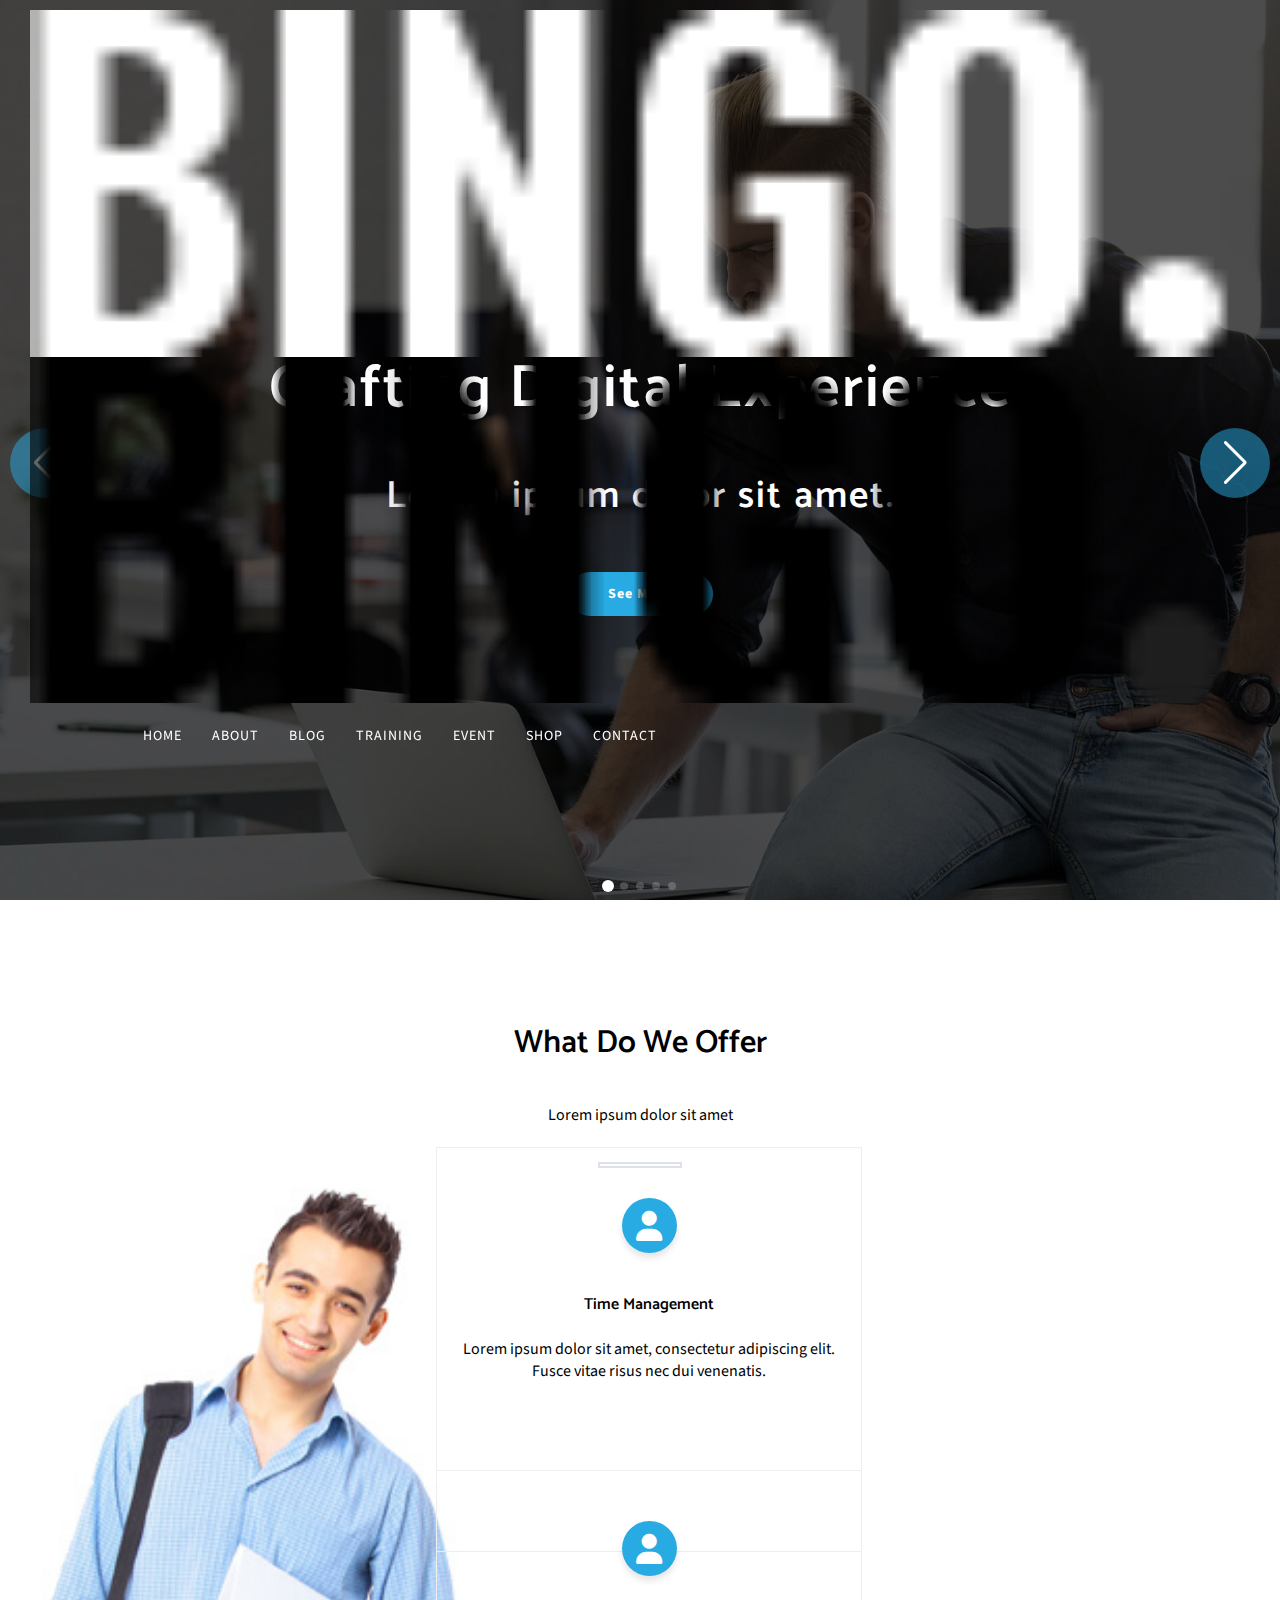
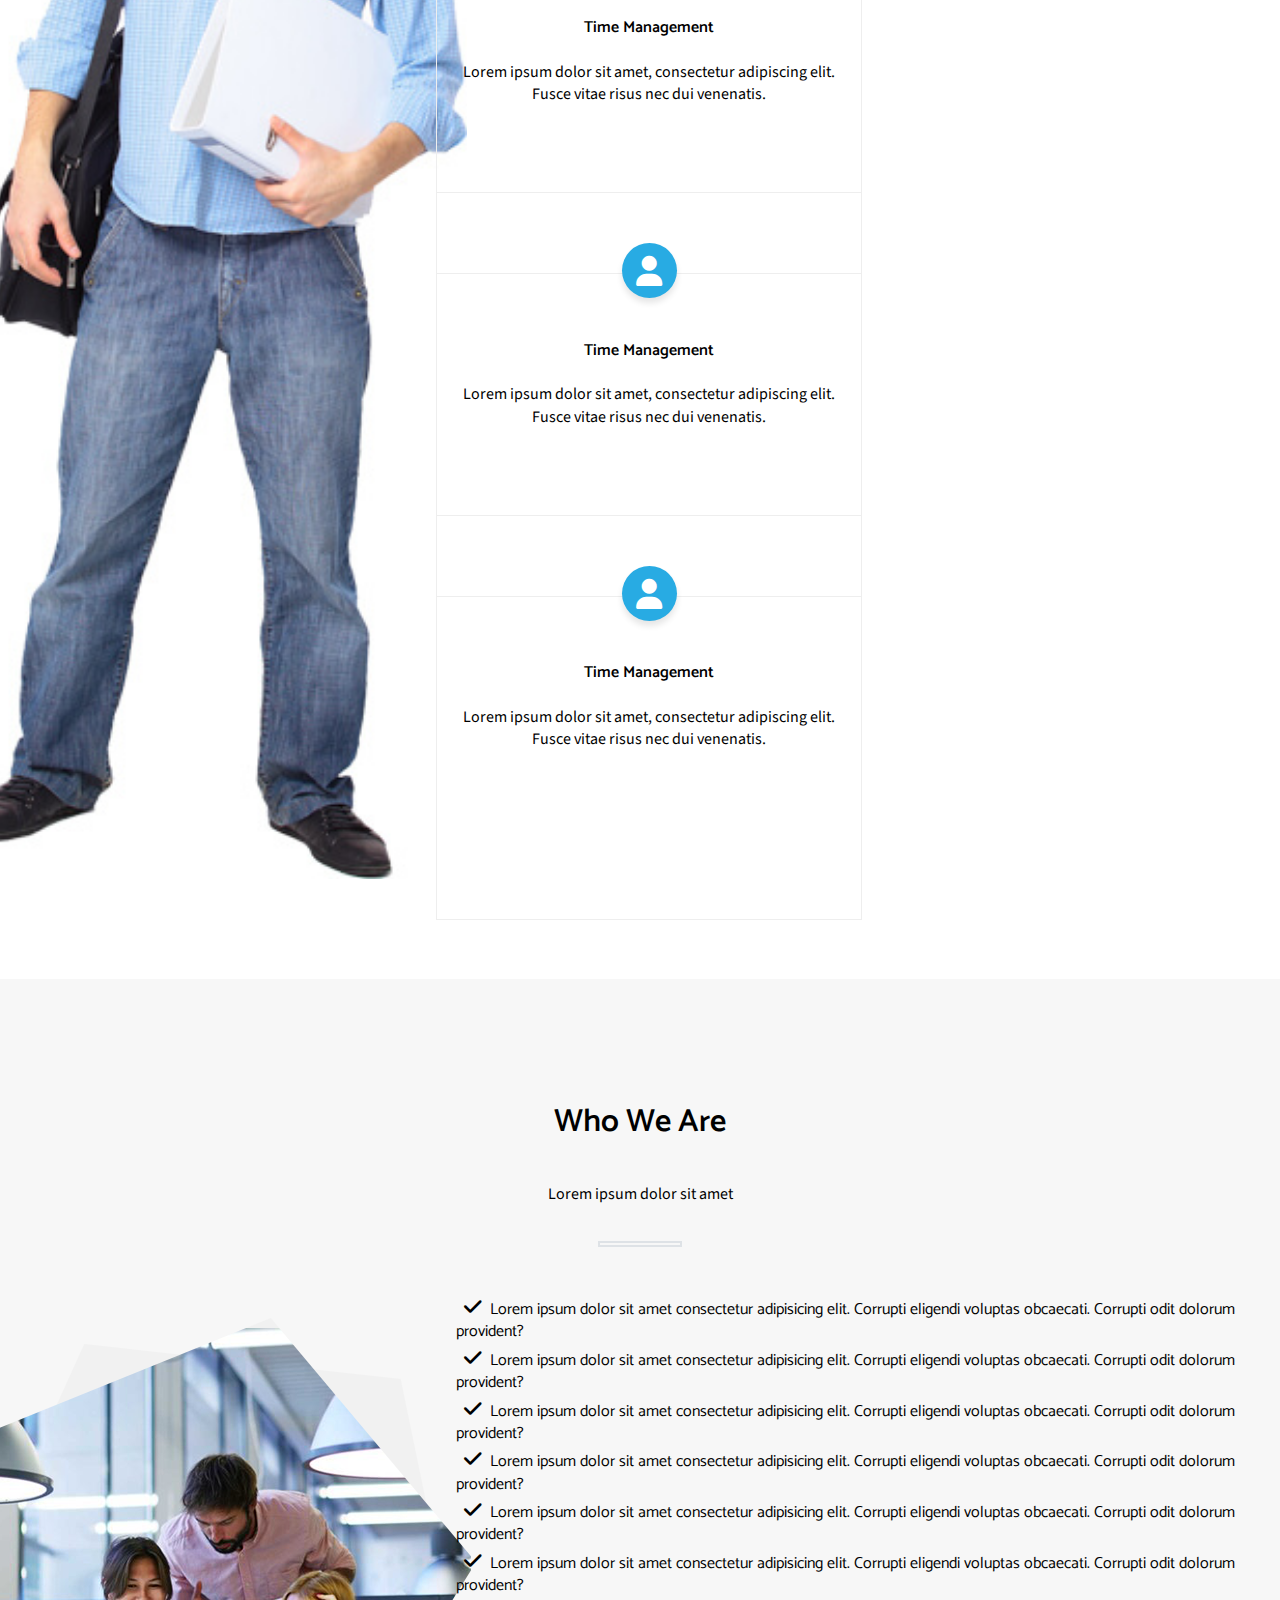
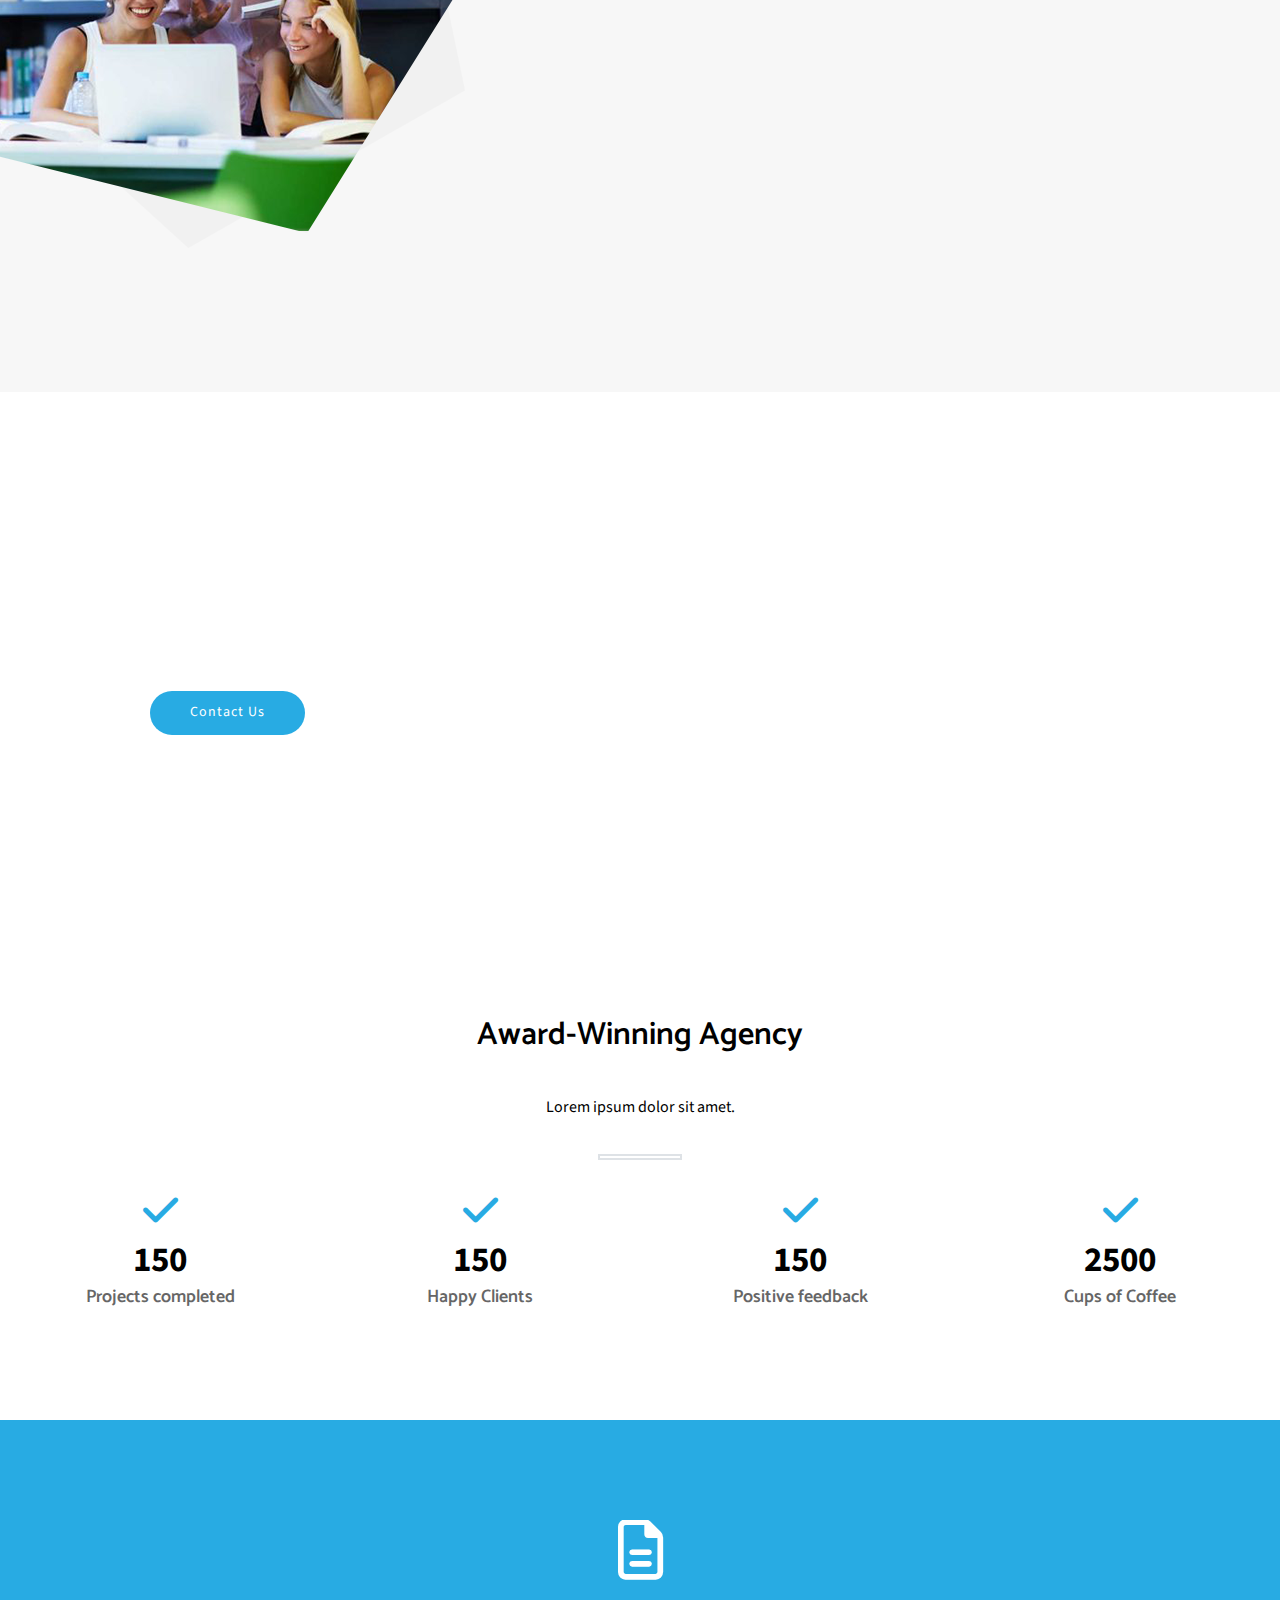
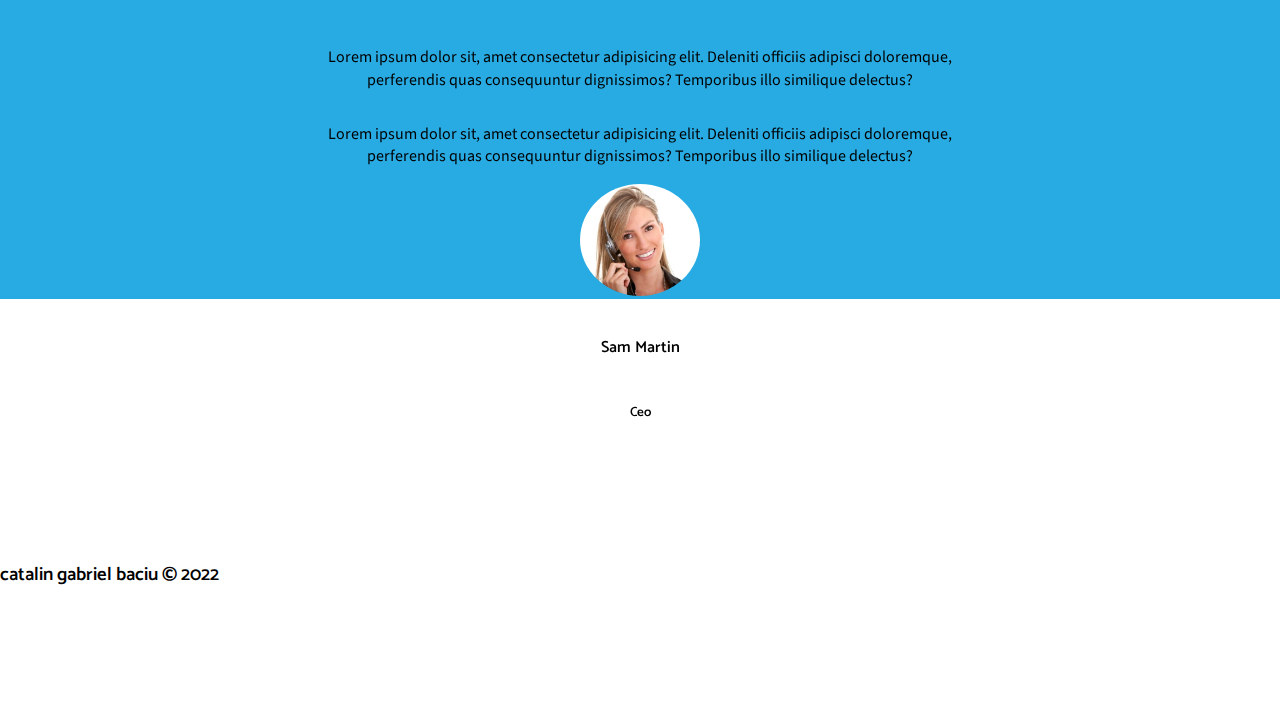
==== index.html @ f8bc2dfa "Add files via upload" ====
<html lang="en">

<head>
  <meta charset="UTF-8" />
  <meta http-equiv="X-UA-Compatible" content="IE=edge" />
  <meta name="viewport" content="width=device-width, initial-scale=1.0" />
  <link rel="stylesheet" href="style.css" />
  <link href="https://cdn.jsdelivr.net/npm/bootstrap@5.2.1/dist/css/bootstrap.min.css" rel="stylesheet"
    integrity="sha384-iYQeCzEYFbKjA/T2uDLTpkwGzCiq6soy8tYaI1GyVh/UjpbCx/TYkiZhlZB6+fzT" crossorigin="anonymous" />
  <link rel="stylesheet" href="https://cdn.jsdelivr.net/npm/swiper@8/swiper-bundle.min.css" />
  <link rel="stylesheet" href="https://cdnjs.cloudflare.com/ajax/libs/font-awesome/6.2.0/css/all.min.css">

  <script src="javascript.js" defer></script>
  <title>Bingo</title>
</head>

<body>
  <div class="wrapper">
    <div class="navbar">
      <div class="brand">
        <a href="" class="d-none d-xl-block"><img src="images/logo-white.png" alt="logo" width="92" height="82" /></a>
        <a href="" class="d-xl-none"><img src="images/logo.png" alt="logo" width="88" height="25" /></a>
      </div>
      <a href="#!" class="toggle-button">
        <span class="bar"></span>
        <span class="bar"></span>
        <span class="bar"></span>
      </a>
      <div class="links">
        <ul>
          <li><a href="#!">Home</a></li>
          <li><a href="#!">About</a></li>
          <li><a href="#!">Blog</a></li>
          <li><a href="#!">Training</a></li>
          <li><a href="#!">Event</a></li>
          <li><a href="#!">Shop</a></li>
          <li><a href="#!">Contact</a></li>
        </ul>
      </div>
    </div>
    <div class="container-fluid">
      <div class="swiper mySwiper">
        <div class="swiper-wrapper">
          <div class="swiper-slide main">
            <img src="images/slider1.jpg" alt="" />
            <div class="wrap">
              <h1>Crafting Digital Experience</h1>
              <h4>Lorem ipsum dolor sit amet.</h4>
              <a href="#!">See more</a>
            </div>
          </div>
          <div class="swiper-slide main">
            <img src="images/slider2.jpg" alt="" />
            <div class="wrap">
              <h1>We Combine Design and Creativity</h1>
              <h4>Lorem ipsum dolor sit amet.</h4>
              <a href="#!">See more</a>
            </div>
          </div>
          <div class="swiper-slide main">
            <img src="images/slider3.jpg" alt="" />
            <div class="wrap">
              <h1>We Combine Design and Creativity</h1>
              <h4>Lorem ipsum dolor sit amet.</h4>
              <a href="#!">See more</a>
            </div>
          </div>
          <div class="swiper-slide main">
            <img src="images/slider4.jpg" alt="" />
            <div class="wrap">
              <h1>We Combine Design and Creativity</h1>
              <h4>Lorem ipsum dolor sit amet.</h4>
              <a href="#!">See more</a>
            </div>
          </div>
          <div class="swiper-slide main">
            <img src="images/slider5.jpg" alt="" />
            <div class="wrap">
              <h1>We Combine Design and Creativity</h1>
              <h4>Lorem ipsum dolor sit amet.</h4>
              <a href="#!">See more</a>
            </div>
          </div>
        </div>
        <div class="swiper-button-next"></div>
        <div class="swiper-button-prev"></div>
        <div class="swiper-pagination"></div>
      </div>
    </div>
    <div class="container-fluid ">
      <div class="container offer ">
        <h1>What Do We Offer</h1>
        <p>Lorem ipsum dolor sit amet</p>
        <div class="line"></div>
        <div class="service">
          <div class="zxc1 d-none d-md-none d-xl-block">
            <img src="images/member.jpg" alt="" class="img-fluid">
          </div>
          <div class="zxc2">
            <div class="items">
              <div class="service-item">
                <i class="fa-solid fa-user"></i>
                <h4>Time Management</h4>
                <p>Lorem ipsum dolor sit amet, consectetur adipiscing elit. Fusce vitae risus nec dui venenatis.</p>
              </div>
            </div>
            <div class="items">
              <div class="service-item">
                <i class="fa-solid fa-user"></i>
                <h4>Time Management</h4>
                <p>Lorem ipsum dolor sit amet, consectetur adipiscing elit. Fusce vitae risus nec dui venenatis.</p>
              </div>
            </div>
            <div class="items">
              <div class="service-item">
                <i class="fa-solid fa-user"></i>
                <h4>Time Management</h4>
                <p>Lorem ipsum dolor sit amet, consectetur adipiscing elit. Fusce vitae risus nec dui venenatis.</p>
              </div>
            </div>
            <div class="items">
              <div class="service-item">
                <i class="fa-solid fa-user"></i>
                <h4>Time Management</h4>
                <p>Lorem ipsum dolor sit amet, consectetur adipiscing elit. Fusce vitae risus nec dui venenatis.</p>
              </div>
            </div>
          </div>
        </div>
      </div>
    </div>




    <div class="container-fluid-who">
      <div class="container who">
        <h1>Who We Are</h1>
        <p>Lorem ipsum dolor sit amet</p>
        <div class="line"></div>
        <div class="service">
          <div class="zxc1 d-none d-md-none d-xl-block">
            <img src="images/who.png" alt="" class="img-fluid">
          </div>
          <div class="zxc2">
            <div class="items-who">
              <div class="service-item-who">
                <ul>
                  <li>Lorem ipsum dolor sit amet consectetur adipisicing elit. Corrupti eligendi voluptas obcaecati.
                    Corrupti odit dolorum provident?</li>
                  <li>Lorem ipsum dolor sit amet consectetur adipisicing elit. Corrupti eligendi voluptas obcaecati.
                    Corrupti odit dolorum provident?</li>
                  <li>Lorem ipsum dolor sit amet consectetur adipisicing elit. Corrupti eligendi voluptas obcaecati.
                    Corrupti odit dolorum provident?</li>
                  <li>Lorem ipsum dolor sit amet consectetur adipisicing elit. Corrupti eligendi voluptas obcaecati.
                    Corrupti odit dolorum provident?</li>
                  <li>Lorem ipsum dolor sit amet consectetur adipisicing elit. Corrupti eligendi voluptas obcaecati.
                    Corrupti odit dolorum provident?</li>
                  <li>Lorem ipsum dolor sit amet consectetur adipisicing elit. Corrupti eligendi voluptas obcaecati.
                    Corrupti odit dolorum provident?</li>
                </ul>

              </div>
            </div>
          </div>
        </div>
      </div>
    </div>



    <div class="container-fluid-parallax">
      <div class="container contact">
        <h1>Let's Create Something Together</h1>
        <p>Lorem ipsum dolor sit amet.</p>
        <a href="#!">Contact Us</a>
      </div>
    </div>

    <div class="container-fluid-agency">
      <div class="container agency">
        <h1>Award-Winning Agency</h1>
        <p>Lorem ipsum dolor sit amet.</p>
        <div class="line"></div>
        <div class="service">
          <div class="zxc3">
            <div class="items-agency">
              <i class="fa-solid fa-check"></i>
              <span>150</span>
              <h3>Projects completed</h3>
            </div>
            <div class="items-agency">
              <i class="fa-solid fa-check"></i>
              <span>150</span>
              <h3>Happy Clients</h3>
            </div>
            <div class="items-agency">
              <i class="fa-solid fa-check"></i>
              <span>150</span>
              <h3>Positive feedback</h3>
            </div>
            <div class="items-agency">
              <i class="fa-solid fa-check"></i>
              <span>2500</span>
              <h3>Cups of Coffee</h3>
            </div>
          </div>

        </div>
      </div>
    </div>



    <div class="container-fluid-testimonial">
      <div class="container testimonial ">
        <div class="swiper testimonialSwiper">
          <div class="swiper-wrapper">
            <div class="swiper-slide">
              <div class="wrap-testimonial">
                <i class="fa-regular fa-file-lines"></i>
                <p>Lorem ipsum dolor sit, amet consectetur adipisicing elit. Deleniti officiis adipisci doloremque,
                  perferendis quas consequuntur dignissimos? Temporibus illo similique delectus?</p>
                <p>Lorem ipsum dolor sit, amet consectetur adipisicing elit. Deleniti officiis adipisci doloremque,
                  perferendis quas consequuntur dignissimos? Temporibus illo similique delectus?</p>
                <img src="images/clients.jpg" alt="">
                <h4>Sam Martin</h4>
                <h5>Ceo</h5>
              </div>
            </div>
            <div class="swiper-slide">
              <div class="wrap-testimonial">
                <i class="fa-regular fa-file-lines"></i>
                <p>Lorem ipsum dolor sit, amet consectetur adipisicing elit. Deleniti officiis adipisci doloremque,
                  perferendis quas consequuntur dignissimos? Temporibus illo similique delectus?</p>
                <p>Lorem ipsum dolor sit, amet consectetur adipisicing elit. Deleniti officiis adipisci doloremque,
                  perferendis quas consequuntur dignissimos? Temporibus illo similique delectus?</p>
                <img src="images/clients.jpg" alt="">
                <h4>Sam Martin</h4>
                <h5>Ceo</h5>
              </div>
            </div>
            <div class="swiper-slide">
              <div class="wrap-testimonial">
                <i class="fa-regular fa-file-lines"></i>
                <p>Lorem ipsum dolor sit, amet consectetur adipisicing elit. Deleniti officiis adipisci doloremque,
                  perferendis quas consequuntur dignissimos? Temporibus illo similique delectus?</p>
                <p>Lorem ipsum dolor sit, amet consectetur adipisicing elit. Deleniti officiis adipisci doloremque,
                  perferendis quas consequuntur dignissimos? Temporibus illo similique delectus?</p>
                <img src="images/clients.jpg" alt="">
                <h4>Sam Martin</h4>
                <h5>Ceo</h5>
              </div>
            </div>
            <div class="swiper-slide">
              <div class="wrap-testimonial">
                <i class="fa-regular fa-file-lines"></i>
                <p>Lorem ipsum dolor sit, amet consectetur adipisicing elit. Deleniti officiis adipisci doloremque,
                  perferendis quas consequuntur dignissimos? Temporibus illo similique delectus?</p>
                <p>Lorem ipsum dolor sit, amet consectetur adipisicing elit. Deleniti officiis adipisci doloremque,
                  perferendis quas consequuntur dignissimos? Temporibus illo similique delectus?</p>
                <img src="images/clients.jpg" alt="">
                <h4>Sam Martin</h4>
                <h5>Ceo</h5>
              </div>
            </div>

          </div>
          <!-- <div class="swiper-button-next"></div>
          <div class="swiper-button-prev"></div> -->
          <div class="swiper-pagination"></div>
        </div>
      </div>
    </div>


    <div class="container-fluid">
      <div class="container">
        <h3>catalin gabriel baciu © 2022</h3>
      </div>
    </div>







  </div>

  <script src=" https://cdn.jsdelivr.net/npm/bootstrap@5.2.1/dist/js/bootstrap.bundle.min.js"
    integrity="sha384-u1OknCvxWvY5kfmNBILK2hRnQC3Pr17a+RTT6rIHI7NnikvbZlHgTPOOmMi466C8" crossorigin="anonymous">
    </script>
  <script src="https://cdn.jsdelivr.net/npm/@popperjs/core@2.11.6/dist/umd/popper.min.js"
    integrity="sha384-oBqDVmMz9ATKxIep9tiCxS/Z9fNfEXiDAYTujMAeBAsjFuCZSmKbSSUnQlmh/jp3"
    crossorigin="anonymous"></script>
  <script src="https://cdn.jsdelivr.net/npm/swiper@8/swiper-bundle.min.js"></script>
</body>

</html>
---- style.css ----
@import url("https://fonts.googleapis.com/css2?family=Open+Sans&display=swap");
@import url("https://fonts.googleapis.com/css?family=Catamaran:400,500,600,700,700|Source+Sans+Pro:400,600");

/* * {
  font-family: "Open Sans", sans-serif;
} */
body {
  margin: 0;
  line-height: 1.4 !important;
  font-family: "Source Sans Pro", sans-serif !important;
}
.wrapper {
  position: relative;
}
h1,
h2,
h3,
h4,
h5,
h6 {
  font-family: "Catamaran", sans-serif;
  font-weight: 600;
}
.container-fluid,
.service-item-who ul {
  padding: 0 !important;
}
.container-fluid-who {
  background-color: #f7f7f7;
}
.container-fluid-testimonial {
  background-color: #28abe3;
  color: #000;
  position: relative;
}
.container-fluid-testimonial::before {
  content: "";
  display: block;
  position: absolute;
  left: 0%;
  right: 0%;
  bottom: 0;
  height: 145px;
  background-color: white;
}
.navbar {
  background-color: #fff;
  box-shadow: 0 4px 10px 0 rgba(0, 0, 0, 0.06);
  padding: 10px 30px !important;
  position: fixed !important;
  top: 0;
  right: 0;
  left: 0;
  z-index: 1030;
}
.brand img {
  width: 100%;
  height: auto;
}
.links {
  width: 100%;
  height: 100vh;
  display: none;
  justify-content: center;
}
.links > ul {
  display: flex;
  margin: 0;
  padding: 0;
  flex-direction: column;
}
.links > ul > li {
  list-style-type: none;
  display: flex;
  justify-content: center;
}

.links > ul > li > a {
  text-decoration: none;
  color: #000;
  font-size: 14px;
  line-height: 26px;
  padding: 20px 15px;
  text-transform: uppercase;
  letter-spacing: 1px;
  transition: 0.2s ease-in-out 0s;
}
.links > ul > li > a:hover {
  color: #28abe3;
}
.toggle-button {
  display: flex;
  width: 30px;
  height: 30px;
  flex-direction: column;
  justify-content: space-evenly;
}

.toggle-button .bar {
  height: 3px;
  width: 100%;
  background-color: red;
  border-radius: 10px;
}

/* .hero {
  background-image: url(images/Design.png);
  background-position: center;
  background-repeat: no-repeat;
  background-size: contain;
  height: 200px;
  width: 1200px;
} */
.line {
  border: 2px solid;
  color: #dee2e6;
  height: 2px;
  margin: 20px auto 20px;
  width: 80px;
}
.d {
  display: block;
}

.swiper {
  width: 100%;
  height: 100%;
}

.swiper-slide {
  display: flex;
  justify-content: center;
  align-items: center;
}
.wrap {
  text-align: center;
  position: absolute;
  color: #fff;
  font-size: 38px;
  line-height: 46px;
  letter-spacing: 2px;
  font-weight: 700;
  margin-bottom: 20px;
  margin-top: 50px;
}
.wrap a,
.contact a {
  background: #28abe3;
  color: #fff;
  font-size: 14px;
  letter-spacing: 1px;
  padding: 12px 40px;
  text-transform: capitalize;
  border-radius: 40px;
  text-decoration: none;
}
.wrap-testimonial {
  width: 100%;
  position: relative;
  display: flex;
  justify-content: center;
  flex-direction: column;
  align-items: center;
  padding: 20px 20px;
  text-align: center;
}
.wrap-testimonial img {
  border-radius: 100%;
  width: 120px;
  height: auto;
  margin-bottom: 20px;
}
.wrap-testimonial i {
  font-size: 60px;
  color: #fff;
  margin-bottom: 50px;
  display: block;
}
.swiper-slide.main img {
  display: block;
  width: 100%;
  height: 100%;
  object-fit: cover;
}
.swiper-button-next,
.swiper-button-prev {
  display: none !important;
}

.swiper-pagination-bullet {
  background: #fff !important;
}
.swiper-pagination-bullet-active {
  transform: scale(1.5) !important;
  transition: 0.2s transform, 0.2s left;
}

.offer,
.who,
.contact,
.agency,
.testimonial {
  display: flex;
  justify-content: center;
  align-items: center;
  flex-direction: column;
}
.container {
  padding: 100px 0;
}

.service {
  display: flex;
  flex-direction: row;
  width: 100%;
}
.zxc1 {
  width: 33.3%;
  height: auto;
  display: flex;
  justify-content: center;
}
.zxc2 {
  width: 100%;
  height: auto;
  display: flex;
  flex-direction: column;
  flex-wrap: wrap;
}

.zxc2 ul li {
  list-style-type: none;
  font-family: "Catamaran", sans-serif;
}
.zxc2 ul li::before {
  content: "\f00c";
  font-family: "Font Awesome 5 Free";
  padding: 2px 8px;
  font-size: 20px;
  font-weight: 900;
}
.zxc3 {
  display: flex;
  flex-direction: column;
  width: 100%;
}
.items,
.items-who,
.items-agency {
  width: 100%;
  padding: 10px;
  display: flex;
  justify-content: center;
  align-items: center;
  flex-direction: row;
}
.items-agency {
  display: flex;
  flex-direction: column;
}
.items-agency i {
  color: #28abe3;
  font-size: 40px;
  padding-bottom: 5px;
}
.items-agency span {
  display: inline;
  font-size: 35px;
  font-weight: 700;
  line-height: 50px;
}
.items-agency h3 {
  font-size: 18px;
  margin: 0;
  color: #666;
}
.service-item,
.service-item-who {
  padding: 50px 20px;
  border: 1px solid #eee;
  height: 100%;
  text-align: center;
}
.service-item i {
  font-size: 30px;
  background: #28abe3;
  border-radius: 30px;
  box-shadow: 0 5px 6px 0 rgb(0 0 0 / 10%);
  color: #fff;
  height: 55px;
  line-height: 55px !important;
  margin-bottom: 20px;
  width: 55px;
  transition: all 0.3s ease 0s;
}
.service-item-who {
  text-align: start;
  border: 0;
}

.service-item:hover {
  box-shadow: 0 5px 65px 0 rgb(0 0 0 / 15%);
}

.container-fluid-parallax {
  background: url(images/parallax.jpg);
  background-attachment: fixed;
  background-repeat: no-repeat;
  background-size: cover;
  min-height: 500px;
  background-position: center center;
  position: sticky;
  display: flex;
}
.contact {
  color: #fff;
  text-align: center;
}
.container.testimonial {
  padding: 0;
}
@media (min-width: 1200px) {
  .navbar {
    justify-content: space-around !important;
    position: absolute !important;
    background-color: transparent;
    box-shadow: none !important;
  }
  .links {
    display: flex;
    min-width: 740px;
    width: 0;
    height: auto;
  }
  .toggle-button {
    display: none;
  }
  .links > ul {
    flex-direction: row;
  }
  .links > ul > li > a {
    color: #fff;
  }
  .swiper-slide h1 {
    font-size: 60px;
    line-height: 70px;
  }
  .swiper-button-next,
  .swiper-button-prev {
    color: #fff !important;
    display: flex !important;
    background: rgba(40, 171, 227, 0.5);
    width: 70px !important;
    height: 70px !important;
    border-radius: 50% !important;
  }
  .swiper-button-next:hover,
  .swiper-button-prev:hover {
    background: #28abe3;
  }
  .zxc2 {
    width: 66.6%;
    flex-direction: row;
  }
  .zxc3 {
    width: 100%;
    flex-direction: row;
  }
  .items {
    width: 50%;
  }
  .container.testimonial {
    padding: 100px 0 0 0;
  }
  .wrap-testimonial {
    width: 50%;
    padding: 0;
  }
}

.swiper-slide.main::before {
  position: absolute;
  content: "";
  height: 100%;
  width: 100%;
  background: rgba(0, 0, 0, 0.5);
}

@media only screen and (max-width: 768px) {
  .service-item-who {
    text-align: center;
  }
}
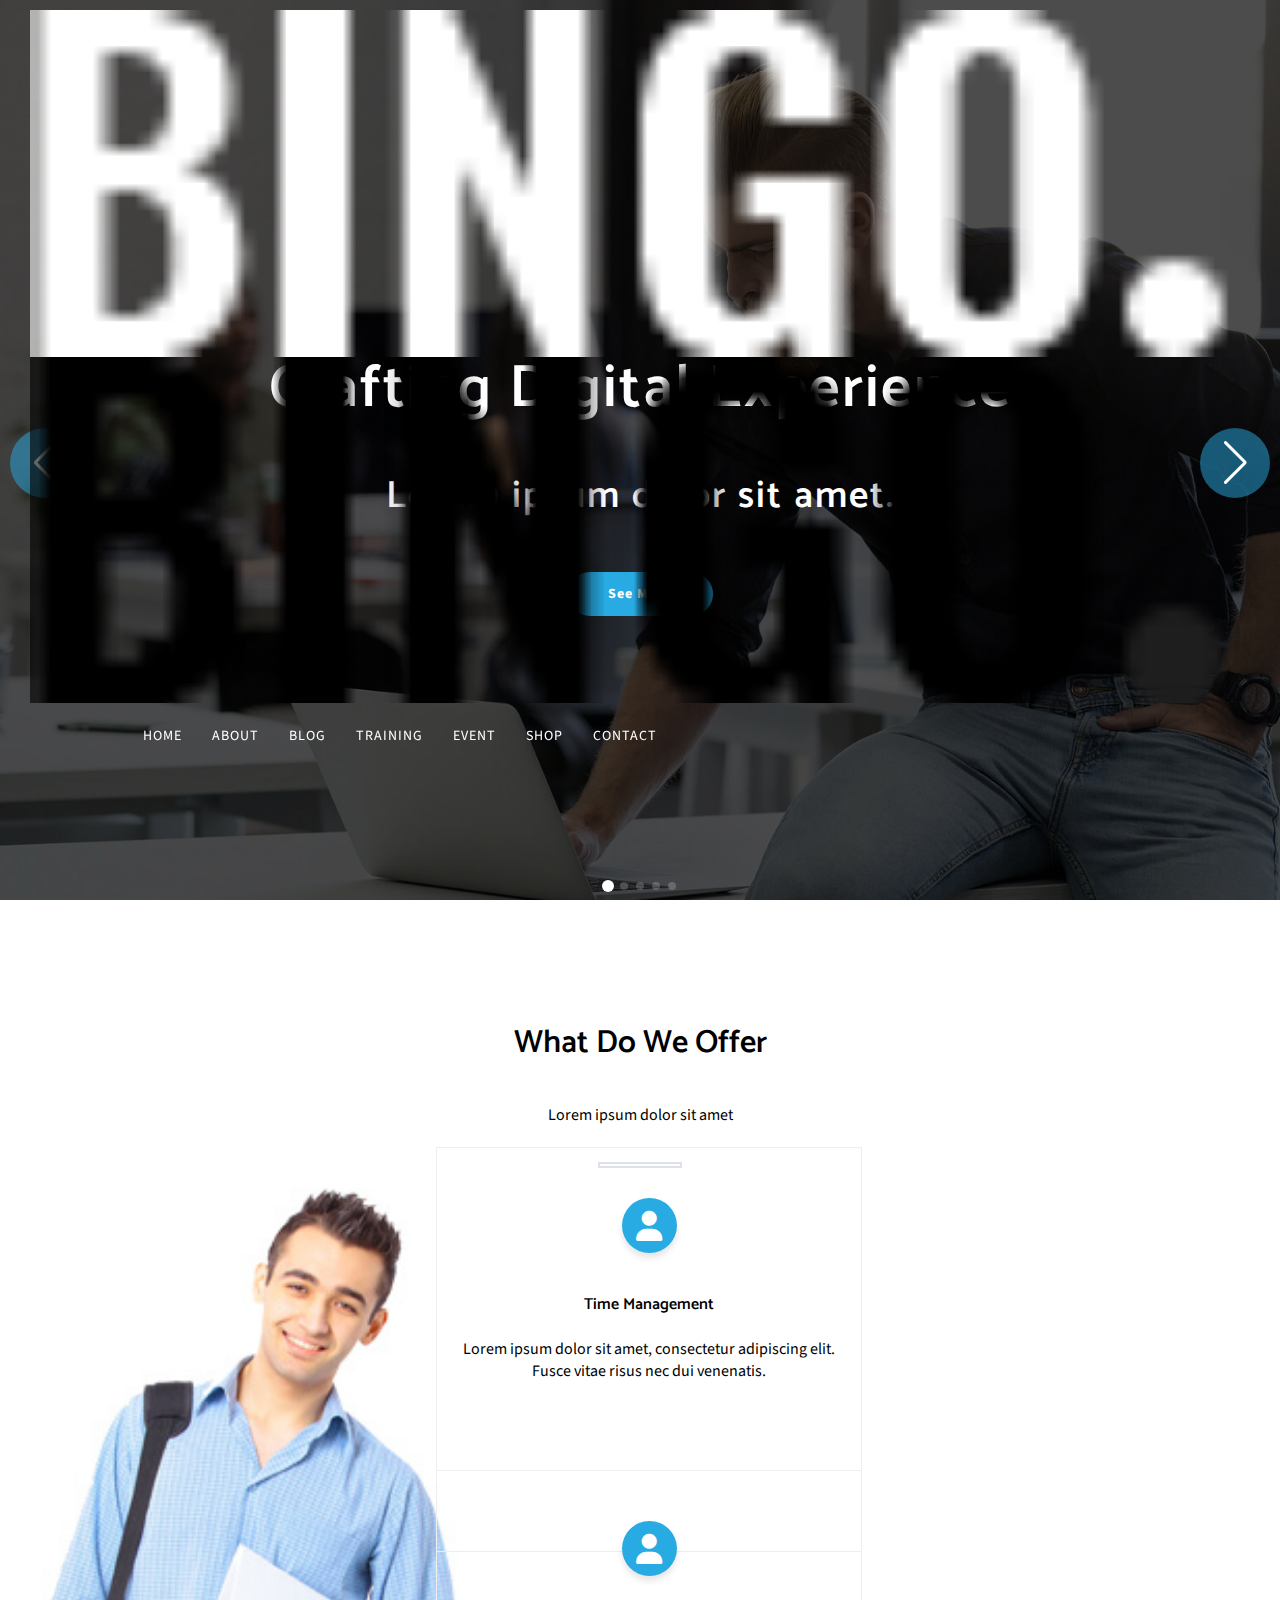
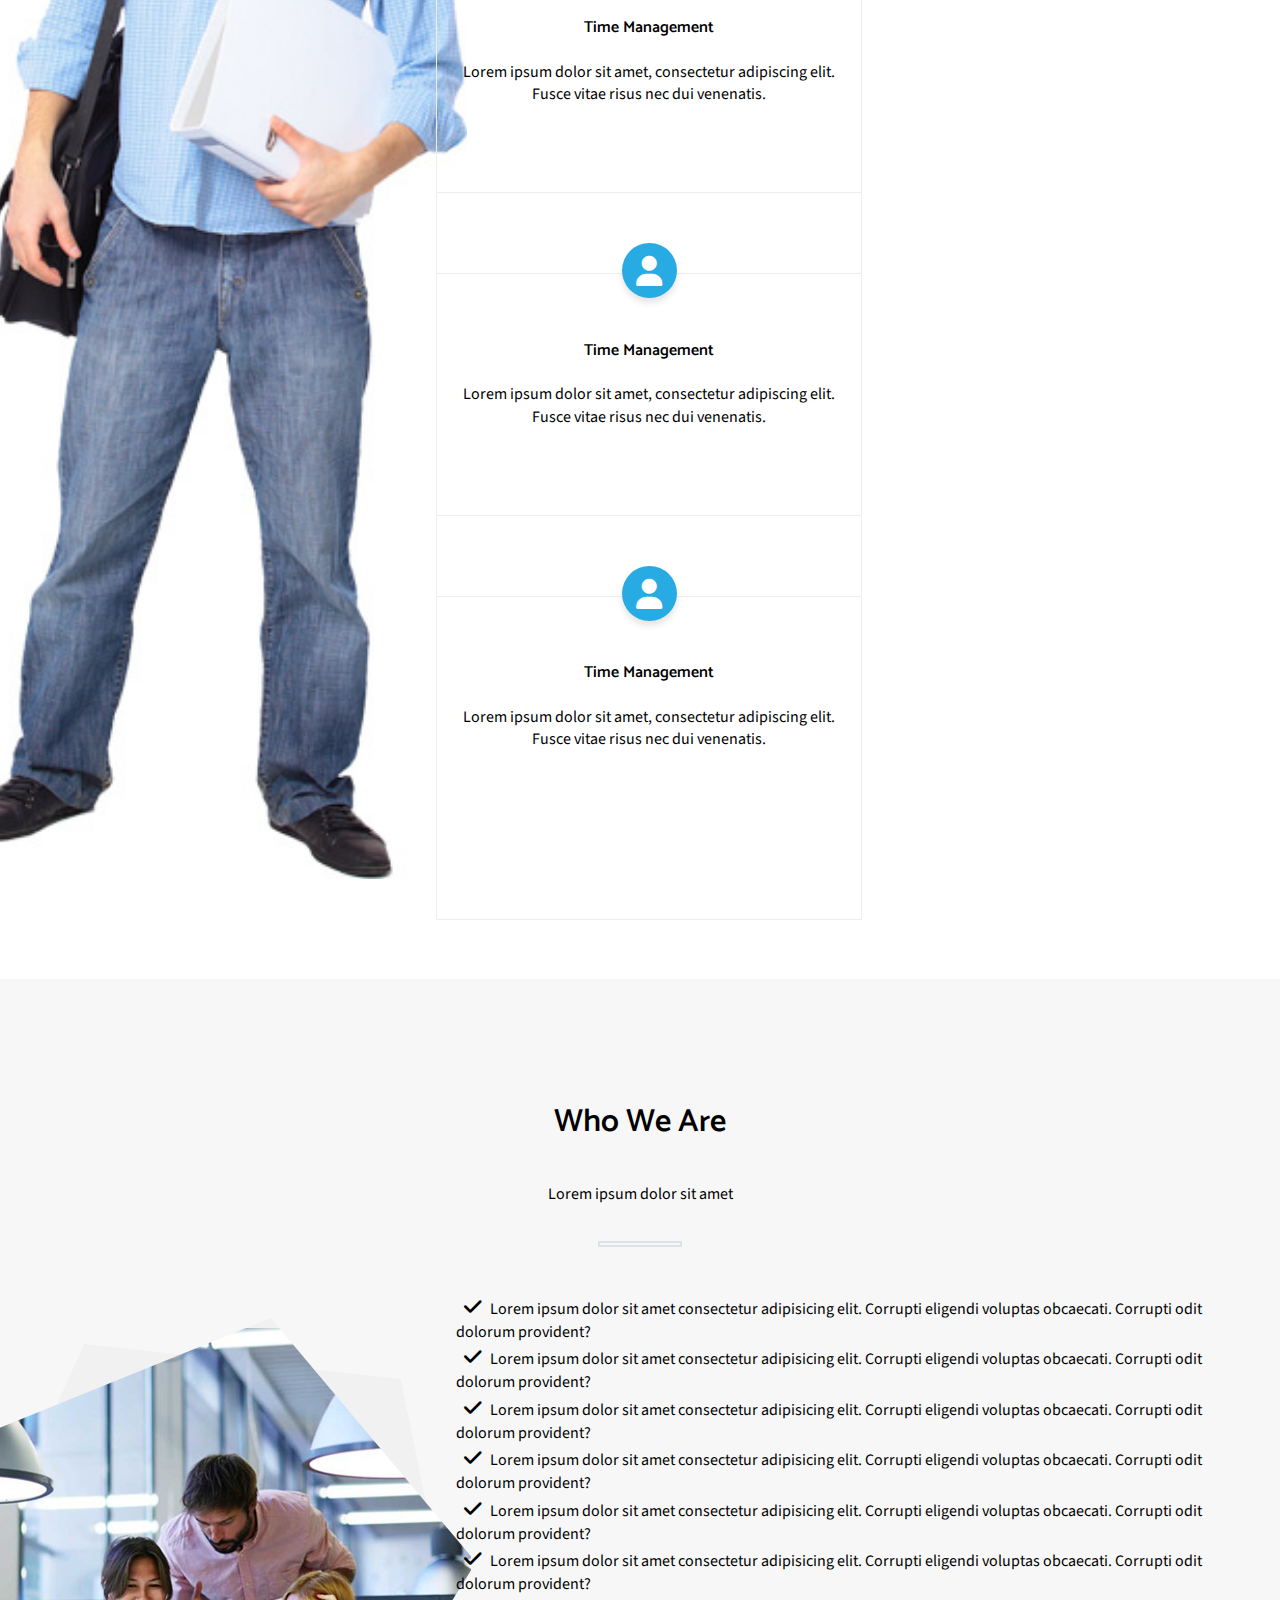
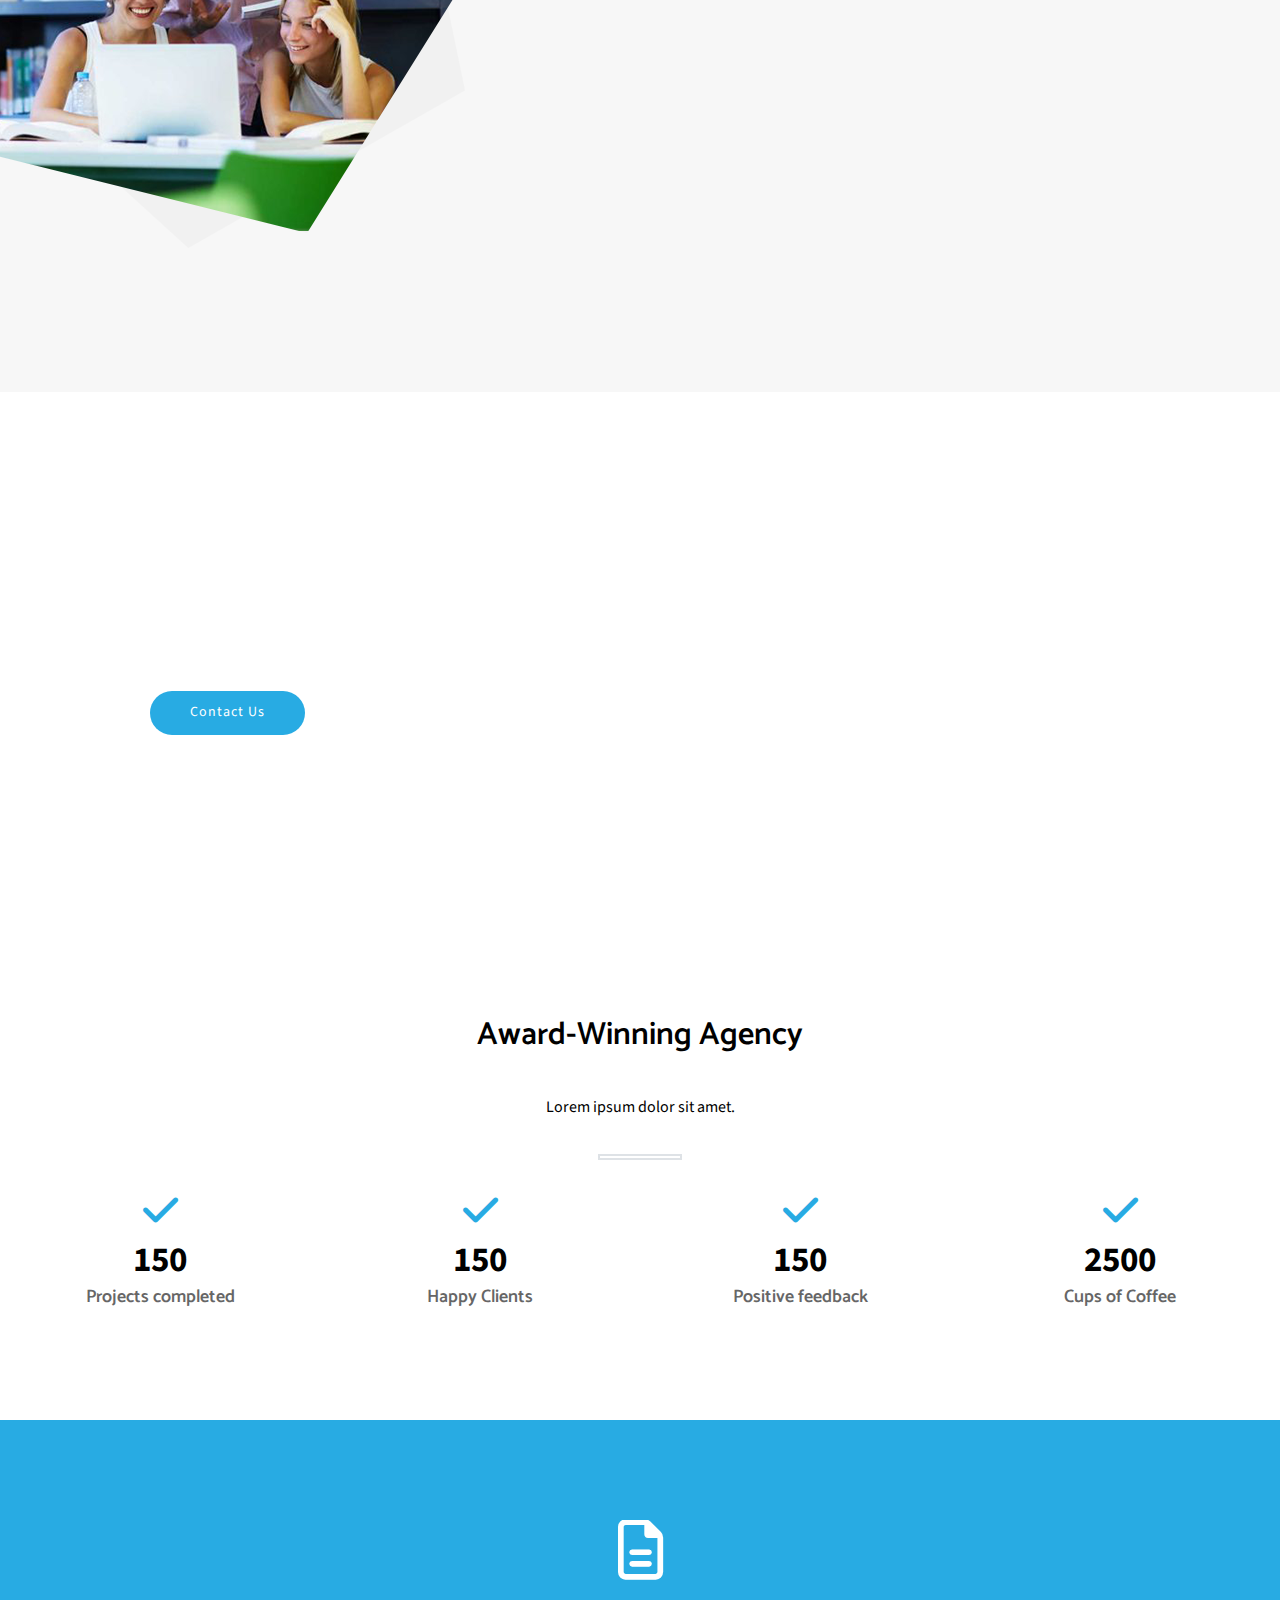
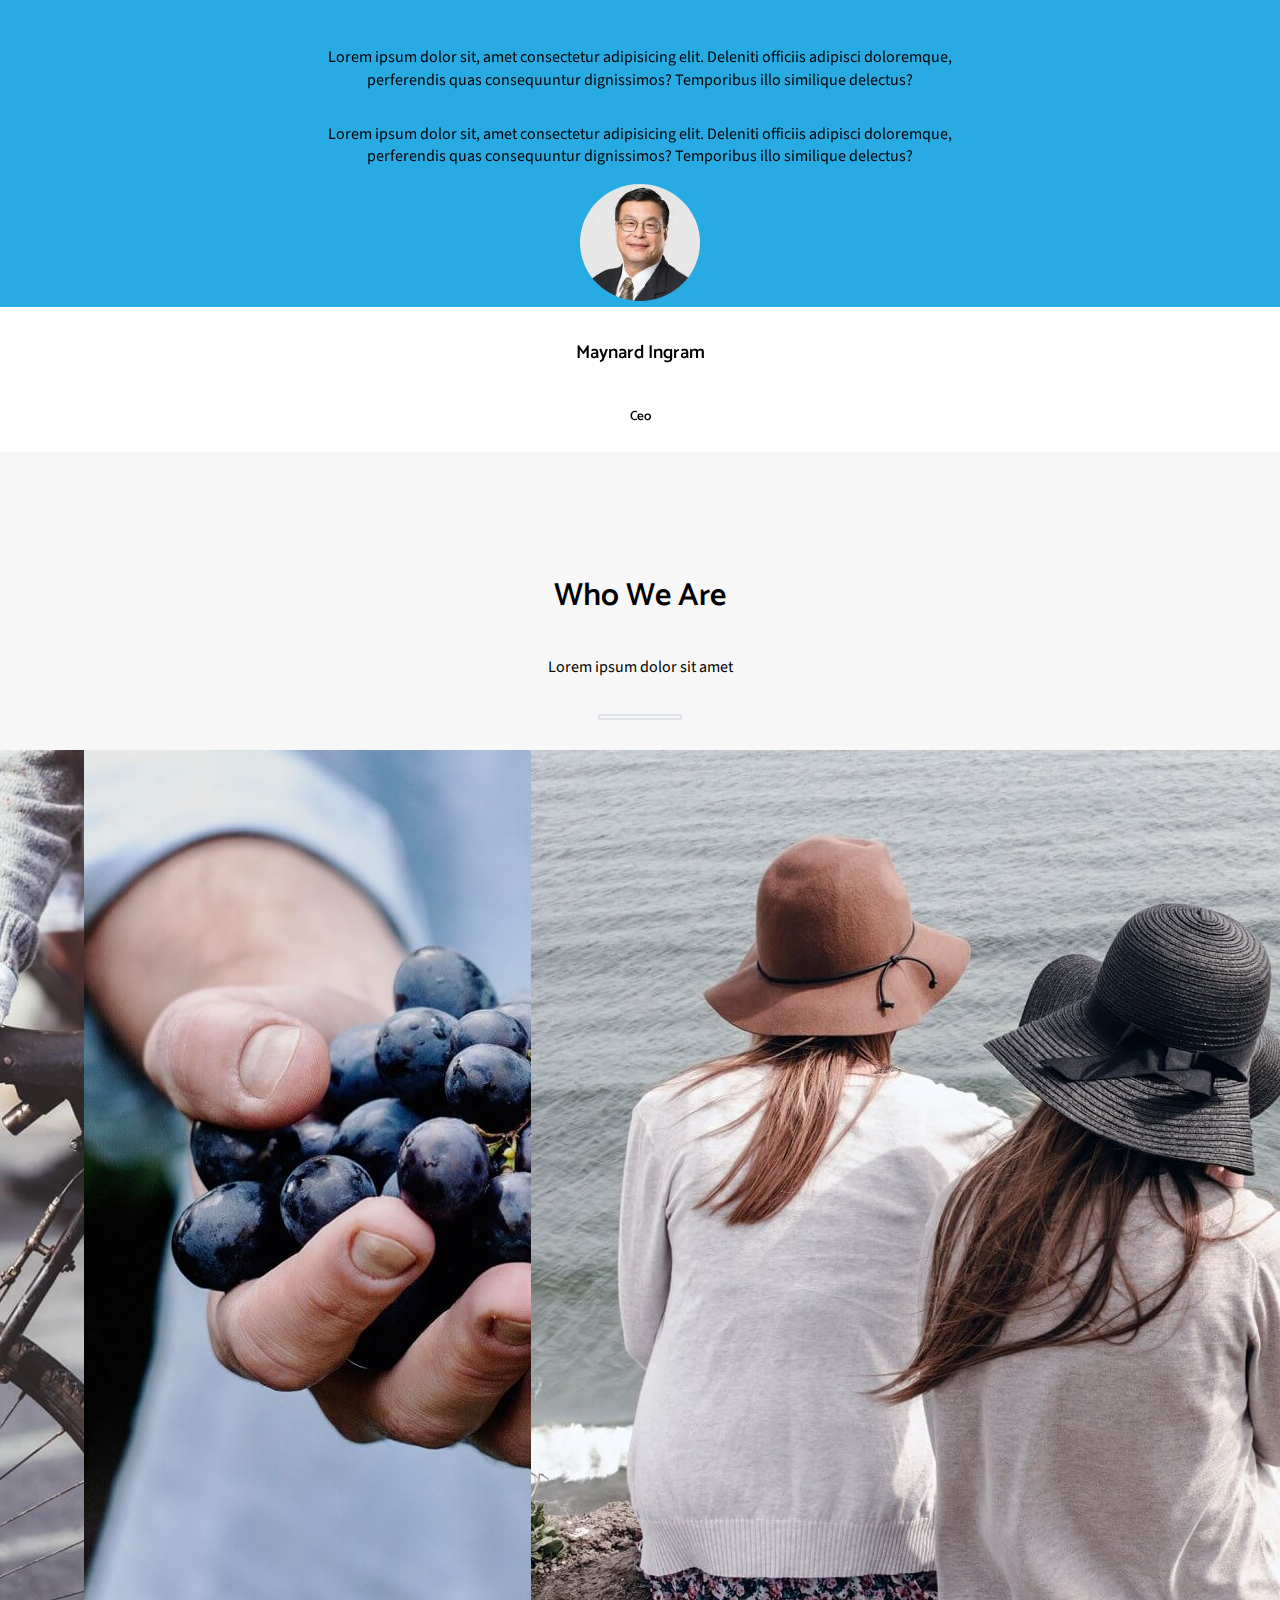
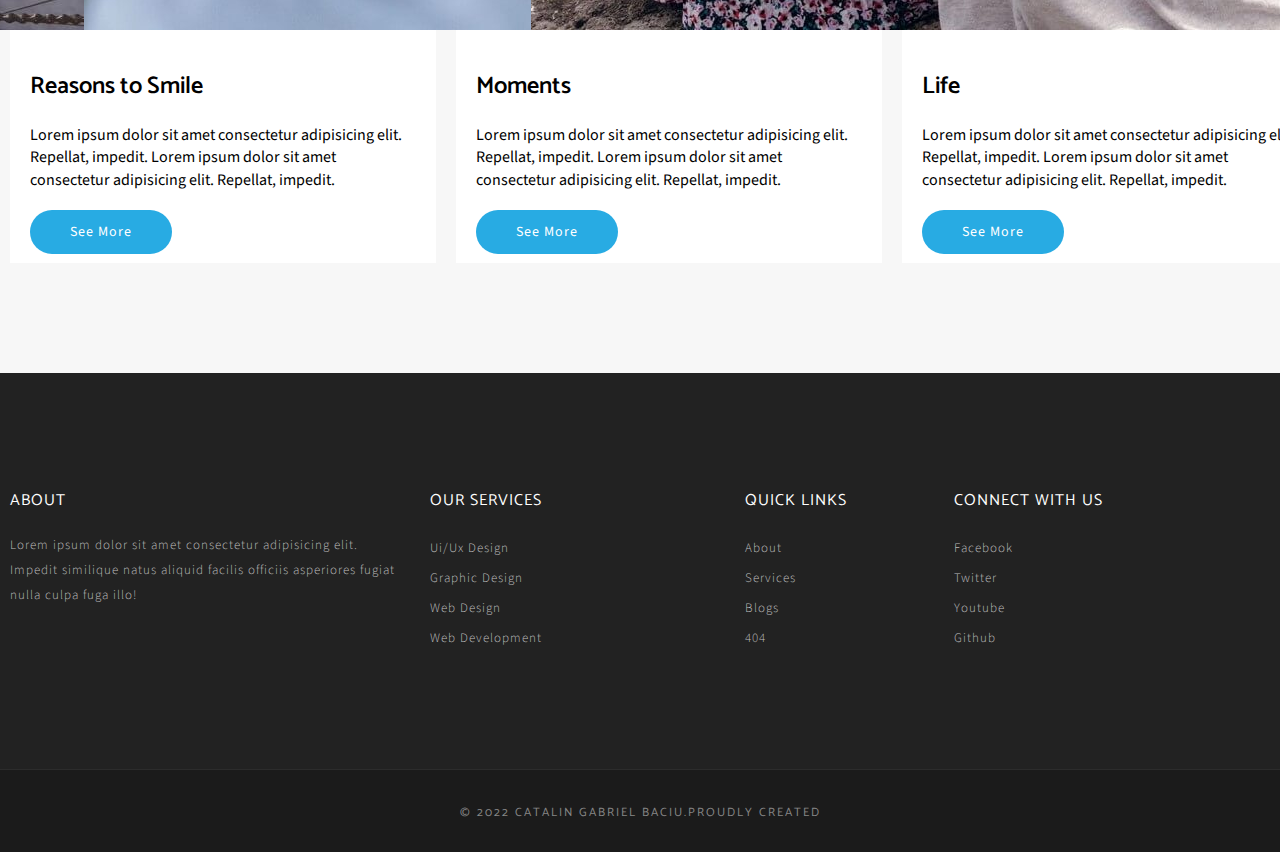
==== commit d6c9b6d3: "Add files via upload" ====
--- a/index.html
+++ b/index.html
@@ -223,8 +223,8 @@
                   perferendis quas consequuntur dignissimos? Temporibus illo similique delectus?</p>
                 <p>Lorem ipsum dolor sit, amet consectetur adipisicing elit. Deleniti officiis adipisci doloremque,
                   perferendis quas consequuntur dignissimos? Temporibus illo similique delectus?</p>
-                <img src="images/clients.jpg" alt="">
-                <h4>Sam Martin</h4>
+                <img src="images/clients3.jpg" alt="">
+                <h3>Maynard Ingram</h3>
                 <h5>Ceo</h5>
               </div>
             </div>
@@ -235,9 +235,9 @@
                   perferendis quas consequuntur dignissimos? Temporibus illo similique delectus?</p>
                 <p>Lorem ipsum dolor sit, amet consectetur adipisicing elit. Deleniti officiis adipisci doloremque,
                   perferendis quas consequuntur dignissimos? Temporibus illo similique delectus?</p>
-                <img src="images/clients.jpg" alt="">
-                <h4>Sam Martin</h4>
-                <h5>Ceo</h5>
+                <img src="images/clients2.jpg" alt="">
+                <h3>Sam Martin</h3>
+                <h5>Products</h5>
               </div>
             </div>
             <div class="swiper-slide">
@@ -247,23 +247,23 @@
                   perferendis quas consequuntur dignissimos? Temporibus illo similique delectus?</p>
                 <p>Lorem ipsum dolor sit, amet consectetur adipisicing elit. Deleniti officiis adipisci doloremque,
                   perferendis quas consequuntur dignissimos? Temporibus illo similique delectus?</p>
-                <img src="images/clients.jpg" alt="">
+                <img src="images/clients1.jpg" alt="">
+                <h3>Rita Kimmons</h3>
+                <h5>Marketing</h5>
+              </div>
+            </div>
+            <!-- <div class="swiper-slide">
+              <div class="wrap-testimonial">
+                <i class="fa-regular fa-file-lines"></i>
+                <p>Lorem ipsum dolor sit, amet consectetur adipisicing elit. Deleniti officiis adipisci doloremque,
+                  perferendis quas consequuntur dignissimos? Temporibus illo similique delectus?</p>
+                <p>Lorem ipsum dolor sit, amet consectetur adipisicing elit. Deleniti officiis adipisci doloremque,
+                  perferendis quas consequuntur dignissimos? Temporibus illo similique delectus?</p>
+                <img src="images/clients3.jpg" alt="">
                 <h4>Sam Martin</h4>
                 <h5>Ceo</h5>
               </div>
-            </div>
-            <div class="swiper-slide">
-              <div class="wrap-testimonial">
-                <i class="fa-regular fa-file-lines"></i>
-                <p>Lorem ipsum dolor sit, amet consectetur adipisicing elit. Deleniti officiis adipisci doloremque,
-                  perferendis quas consequuntur dignissimos? Temporibus illo similique delectus?</p>
-                <p>Lorem ipsum dolor sit, amet consectetur adipisicing elit. Deleniti officiis adipisci doloremque,
-                  perferendis quas consequuntur dignissimos? Temporibus illo similique delectus?</p>
-                <img src="images/clients.jpg" alt="">
-                <h4>Sam Martin</h4>
-                <h5>Ceo</h5>
-              </div>
-            </div>
+            </div> -->
 
           </div>
           <!-- <div class="swiper-button-next"></div>
@@ -274,16 +274,92 @@
     </div>
 
 
-    <div class="container-fluid">
-      <div class="container">
-        <h3>catalin gabriel baciu © 2022</h3>
-      </div>
-    </div>
-
-
-
-
-
+    <div class="container-fluid-post">
+      <div class="container post">
+        <h1>Who We Are</h1>
+        <p>Lorem ipsum dolor sit amet</p>
+        <div class="line"></div>
+        <div class="zxc3">
+          <div class="post-item">
+            <img src="images/smile1.jpg" alt="" class="img-fluid">
+            <div class="posts">
+              <h2>Reasons to Smile</h2>
+              <p>Lorem ipsum dolor sit amet consectetur adipisicing elit. Repellat, impedit.
+                Lorem ipsum dolor sit amet consectetur adipisicing elit. Repellat, impedit.
+              </p>
+              <a href="#!">See more</a>
+            </div>
+          </div>
+          <div class="post-item">
+            <img src="images/smile2.jpg" alt="" class="img-fluid">
+            <div class="posts">
+              <h2>Moments</h2>
+              <p>Lorem ipsum dolor sit amet consectetur adipisicing elit. Repellat, impedit.
+                Lorem ipsum dolor sit amet consectetur adipisicing elit. Repellat, impedit.
+              </p>
+              <a href="#!">See more</a>
+            </div>
+          </div>
+          <div class="post-item">
+            <img src="images/smile3.jpg" alt="" class="img-fluid">
+            <div class="posts">
+              <h2>Life</h2>
+              <p>Lorem ipsum dolor sit amet consectetur adipisicing elit. Repellat, impedit.
+                Lorem ipsum dolor sit amet consectetur adipisicing elit. Repellat, impedit.
+              </p>
+              <a href="#!">See more</a>
+            </div>
+          </div>
+        </div>
+      </div>
+    </div>
+
+
+    <div class="container-fluid-footer">
+      <div class="container footer">
+        <div class="footer-content">
+          <div class="content1">
+            <h3>ABOUT</h3>
+            <p>Lorem ipsum dolor sit amet consectetur adipisicing elit. Impedit similique natus aliquid facilis officiis
+              asperiores fugiat nulla culpa fuga illo!</p>
+          </div>
+          <div class="content2">
+            <h3>OUR SERVICES</h3>
+            <ul>
+              <li><a href="#!">Ui/Ux Design</a></li>
+              <li><a href="#!">Graphic Design</a></li>
+              <li><a href="#!">Web Design</a></li>
+              <li><a href="#!">Web Development</a></li>
+            </ul>
+          </div>
+          <div class="content3">
+            <h3>QUICK LINKS</h3>
+            <ul>
+              <li><a href="#!">About</a></li>
+              <li><a href="#!">Services</a></li>
+              <li><a href="#!">Blogs</a></li>
+              <li><a href="#!">404</a></li>
+            </ul>
+          </div>
+          <div class="content2">
+            <h3>CONNECT WITH US</h3>
+            <ul>
+              <li><a href="#!">Facebook</a></li>
+              <li><a href="#!">Twitter</a></li>
+              <li><a href="#!">Youtube</a></li>
+              <li><a href="#!">Github</a></li>
+            </ul>
+          </div>
+        </div>
+      </div>
+    </div>
+
+
+    <div class="container-fluid-copyright">
+      <div class="container copyright">
+        <h5> © 2022 Catalin Gabriel Baciu.Proudly created</h5>
+      </div>
+    </div>
 
 
   </div>
--- a/style.css
+++ b/style.css
@@ -21,11 +21,21 @@
   font-family: "Catamaran", sans-serif;
   font-weight: 600;
 }
+li {
+  list-style: none;
+}
+a {
+  text-decoration: none !important;
+}
+ul {
+  padding: 0 !important;
+}
 .container-fluid,
 .service-item-who ul {
   padding: 0 !important;
 }
-.container-fluid-who {
+.container-fluid-who,
+.container-fluid-post {
   background-color: #f7f7f7;
 }
 .container-fluid-testimonial {
@@ -43,6 +53,10 @@
   height: 145px;
   background-color: white;
 }
+.container-fluid-footer {
+  background-color: #222222;
+  color: red;
+}
 .navbar {
   background-color: #fff;
   box-shadow: 0 4px 10px 0 rgba(0, 0, 0, 0.06);
@@ -70,7 +84,6 @@
   flex-direction: column;
 }
 .links > ul > li {
-  list-style-type: none;
   display: flex;
   justify-content: center;
 }
@@ -85,7 +98,8 @@
   letter-spacing: 1px;
   transition: 0.2s ease-in-out 0s;
 }
-.links > ul > li > a:hover {
+.links > ul > li > a:hover,
+.footer-content a:hover {
   color: #28abe3;
 }
 .toggle-button {
@@ -144,7 +158,8 @@
   margin-top: 50px;
 }
 .wrap a,
-.contact a {
+.contact a,
+.posts a {
   background: #28abe3;
   color: #fff;
   font-size: 14px;
@@ -199,7 +214,8 @@
 .who,
 .contact,
 .agency,
-.testimonial {
+.testimonial,
+.post {
   display: flex;
   justify-content: center;
   align-items: center;
@@ -228,10 +244,6 @@
   flex-wrap: wrap;
 }
 
-.zxc2 ul li {
-  list-style-type: none;
-  font-family: "Catamaran", sans-serif;
-}
 .zxc2 ul li::before {
   content: "\f00c";
   font-family: "Font Awesome 5 Free";
@@ -246,7 +258,8 @@
 }
 .items,
 .items-who,
-.items-agency {
+.items-agency,
+.items-post {
   width: 100%;
   padding: 10px;
   display: flex;
@@ -319,6 +332,85 @@
 .container.testimonial {
   padding: 0;
 }
+.post-item {
+  display: flex;
+  flex-direction: column;
+  justify-content: center;
+  align-items: center;
+  padding: 10px;
+}
+.posts img {
+  width: 100%;
+  height: auto;
+}
+.posts {
+  background-color: #fff;
+  padding: 20px;
+}
+.posts p {
+  margin: 0 0 32px 0;
+}
+.footer-content {
+  display: flex;
+  flex-direction: column;
+}
+/* .content1 {
+  width: 33.3%;
+}
+.content2 {
+  width: 25%;
+}
+.content3 {
+  width: 16.6%;
+} */
+.footer-content {
+  padding: 0 10px;
+}
+.footer-content p {
+  font-size: 13px;
+  line-height: 25px;
+  color: #bdbdbd;
+  font-weight: 300;
+  letter-spacing: 1px;
+  padding-right: 20px;
+}
+.footer-content h3 {
+  font-size: 16px;
+  line-height: 1.5;
+  color: #fff;
+  font-weight: 400;
+  text-transform: uppercase;
+  letter-spacing: 1px;
+  margin-bottom: 20px;
+}
+.footer-content a {
+  font-size: 13px;
+  line-height: 30px;
+  color: #bdbdbd;
+  font-weight: 300;
+  letter-spacing: 1px;
+  text-transform: capitalize;
+  transition: 0.2s ease-in-out 0s;
+}
+.container-fluid-copyright {
+  text-align: center;
+  background-color: #1b1b1b;
+  border-top: 1px solid #2c2c2c;
+  padding: 30px 0;
+}
+.copyright {
+  padding: 0;
+}
+.copyright h5 {
+  font-size: 12px;
+  line-height: 1;
+  color: #888888;
+  font-weight: 400;
+  text-transform: uppercase;
+  letter-spacing: 2px;
+  margin-top: 7px;
+  margin-bottom: 3px;
+}
 @media (min-width: 1200px) {
   .navbar {
     justify-content: space-around !important;
@@ -376,6 +468,26 @@
     width: 50%;
     padding: 0;
   }
+
+  .post-item {
+    width: 33.3%;
+  }
+  .posts img {
+    width: 100%;
+    height: auto;
+  }
+  .footer-content {
+    flex-direction: row;
+  }
+  .content1 {
+    width: 33.3%;
+  }
+  .content2 {
+    width: 25%;
+  }
+  .content3 {
+    width: 16.6%;
+  }
 }
 
 .swiper-slide.main::before {
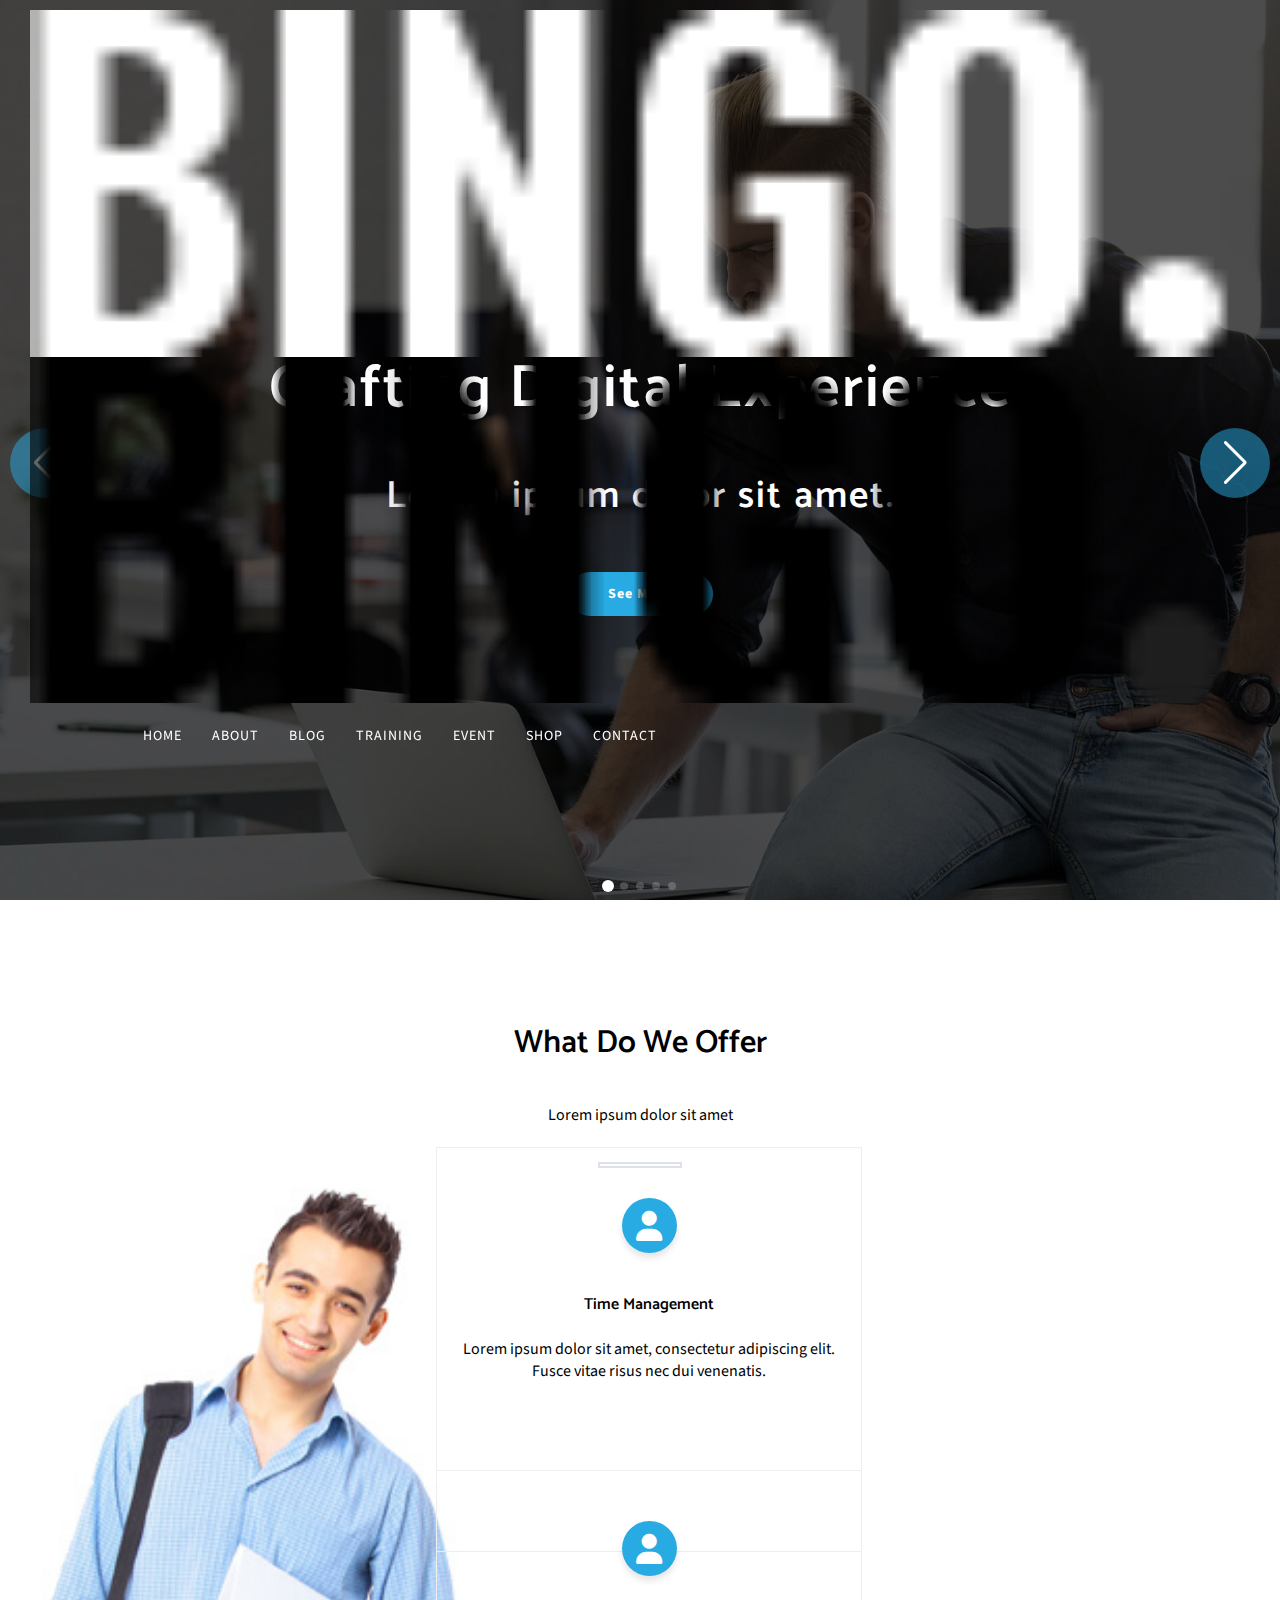
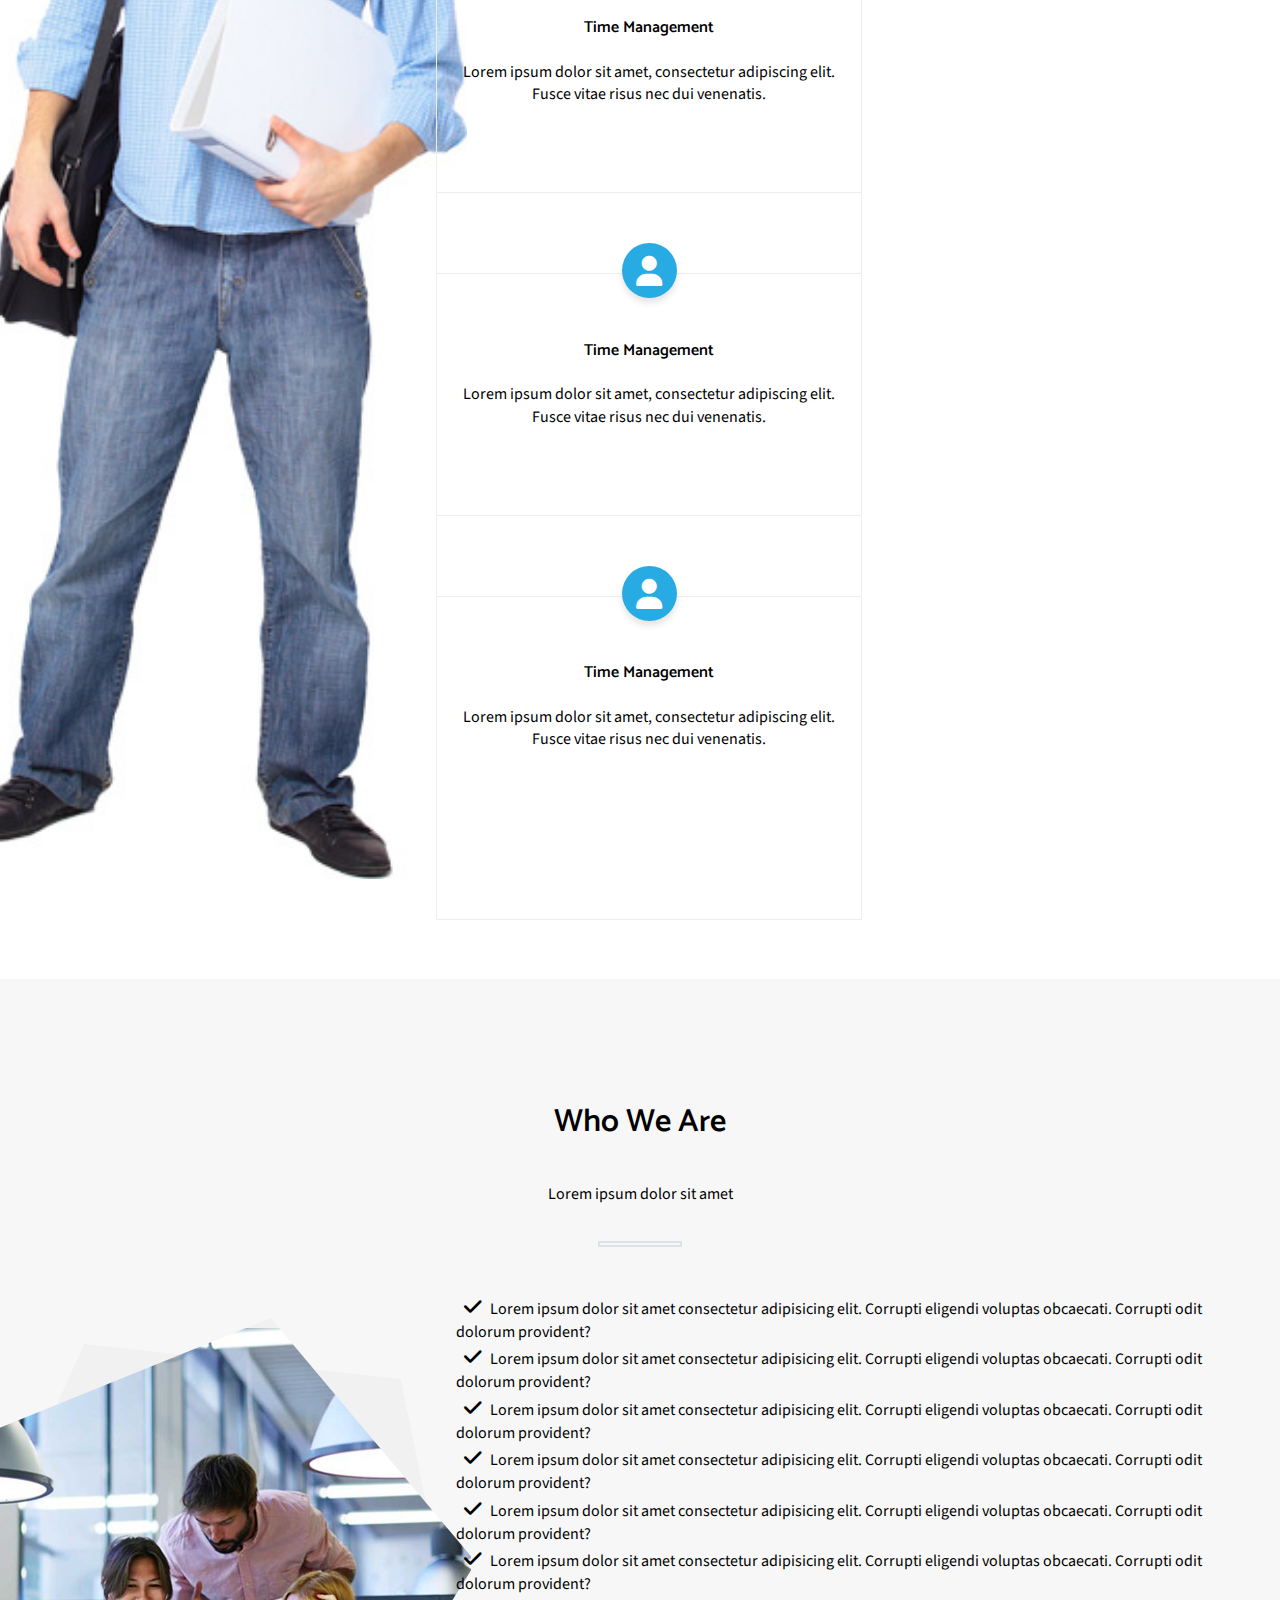
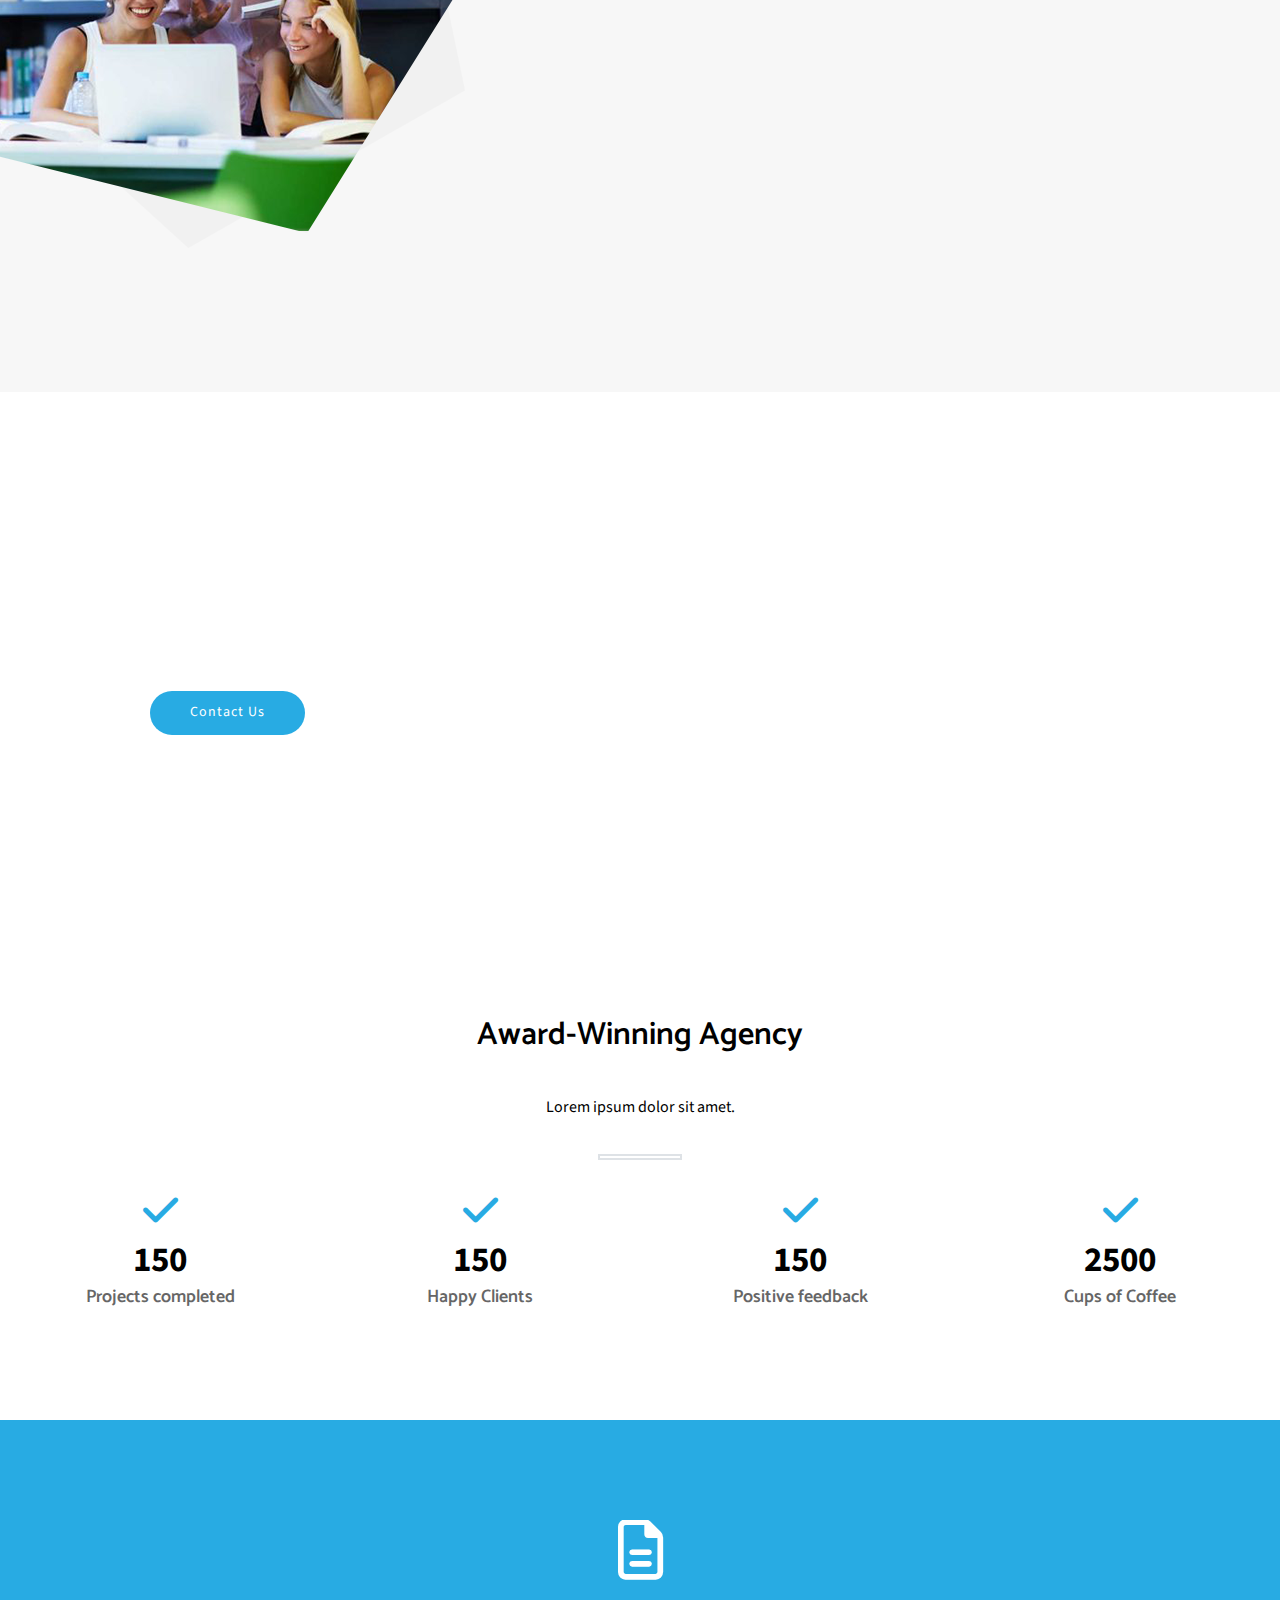
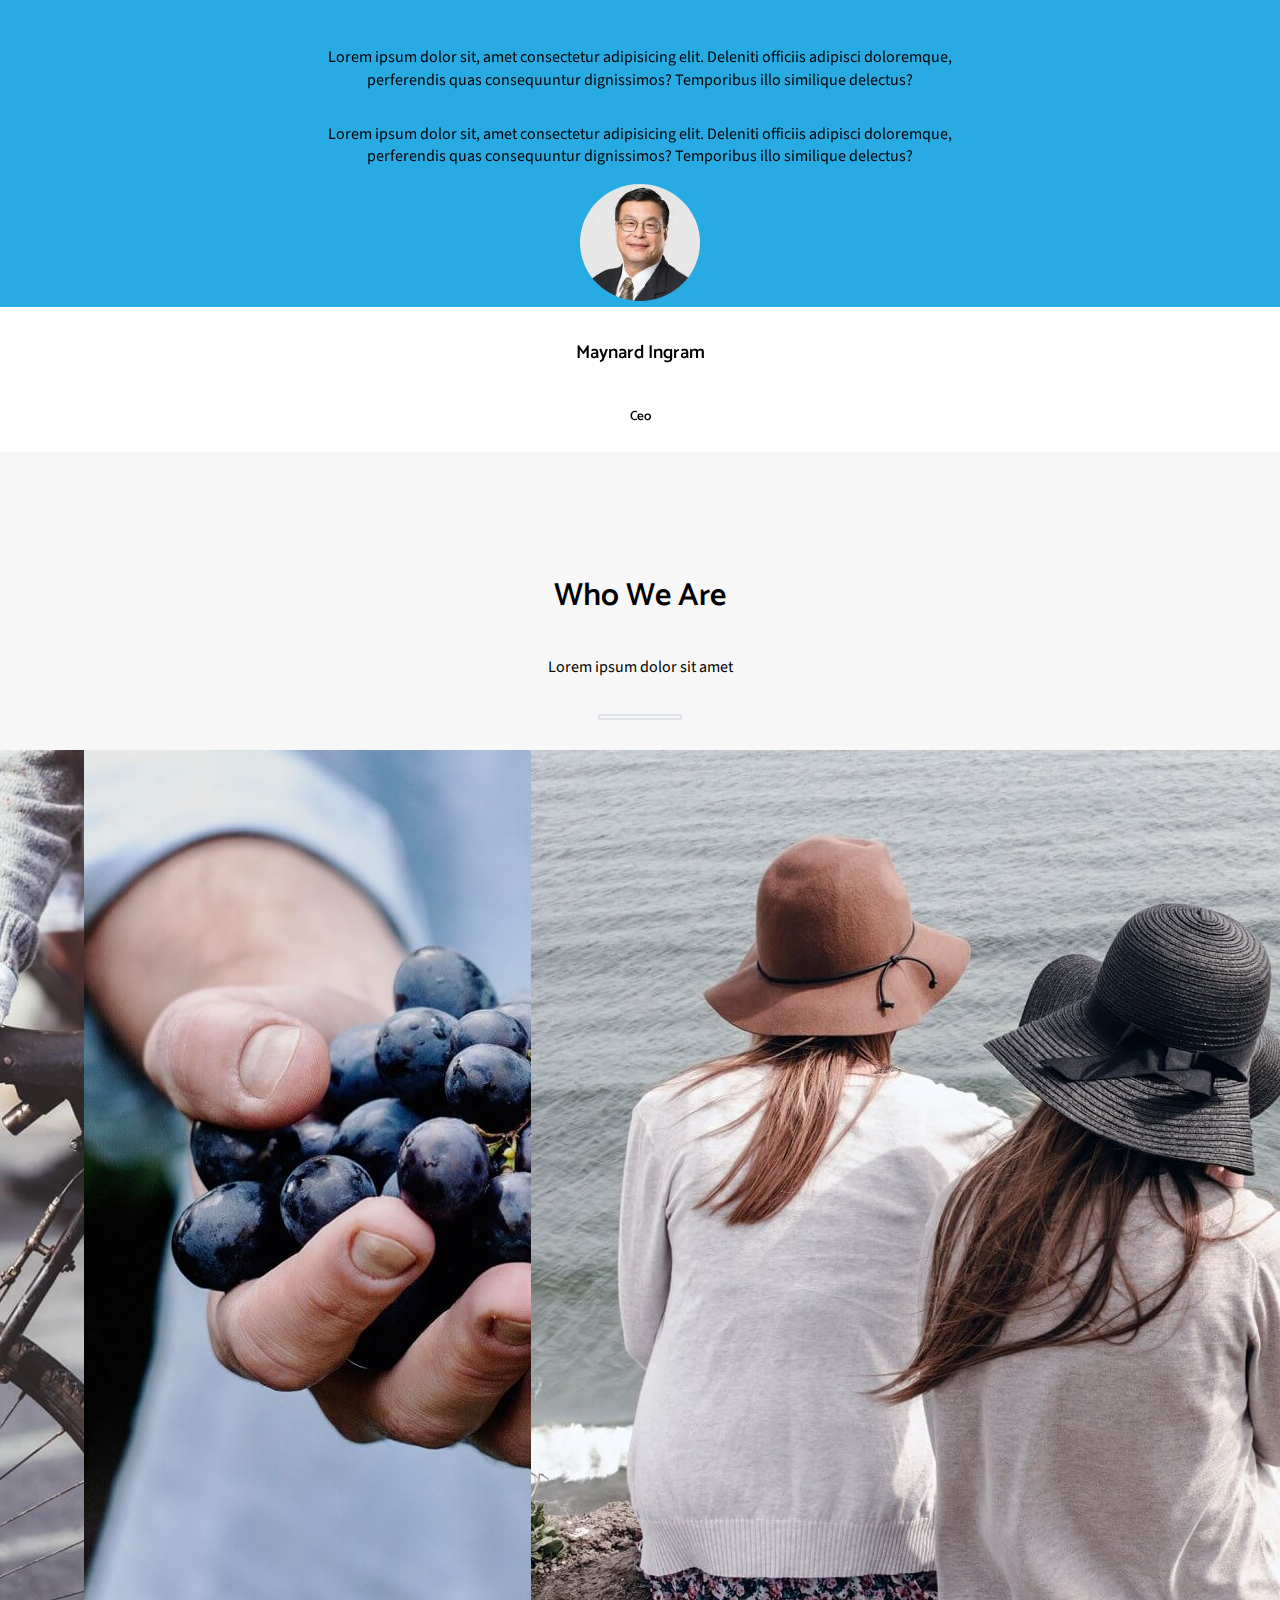
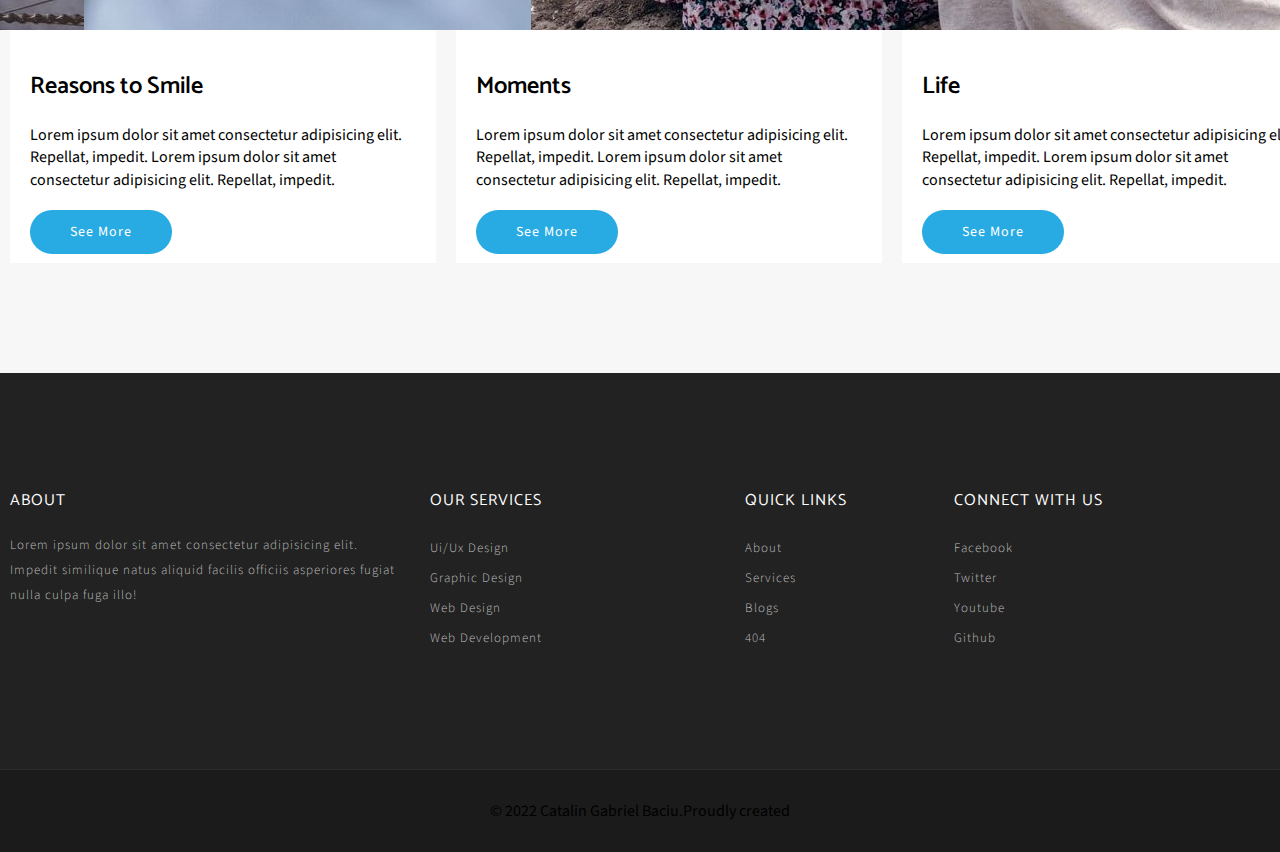
==== commit f0a1d26e: "Add files via upload" ====
--- a/index.html
+++ b/index.html
@@ -357,7 +357,7 @@
 
     <div class="container-fluid-copyright">
       <div class="container copyright">
-        <h5> © 2022 Catalin Gabriel Baciu.Proudly created</h5>
+        <span> © 2022 Catalin Gabriel Baciu.Proudly created</span>
       </div>
     </div>
 
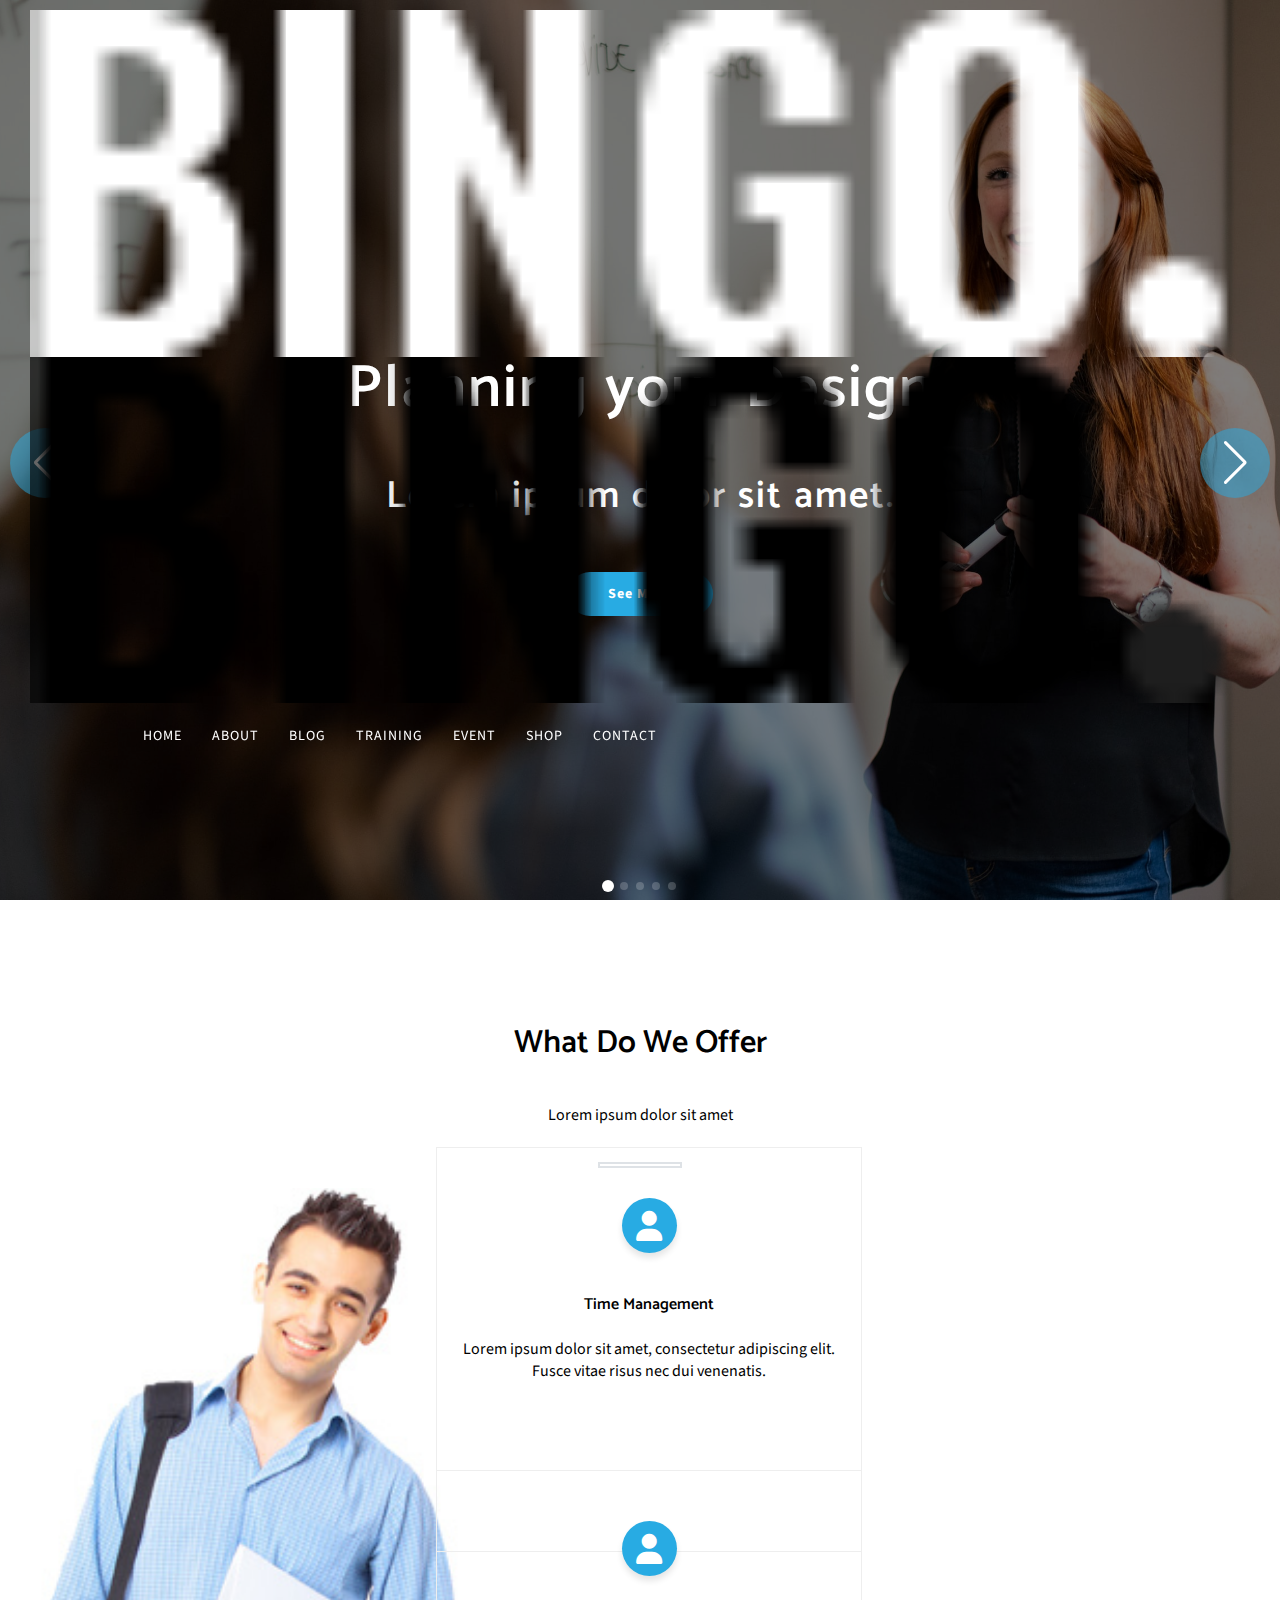
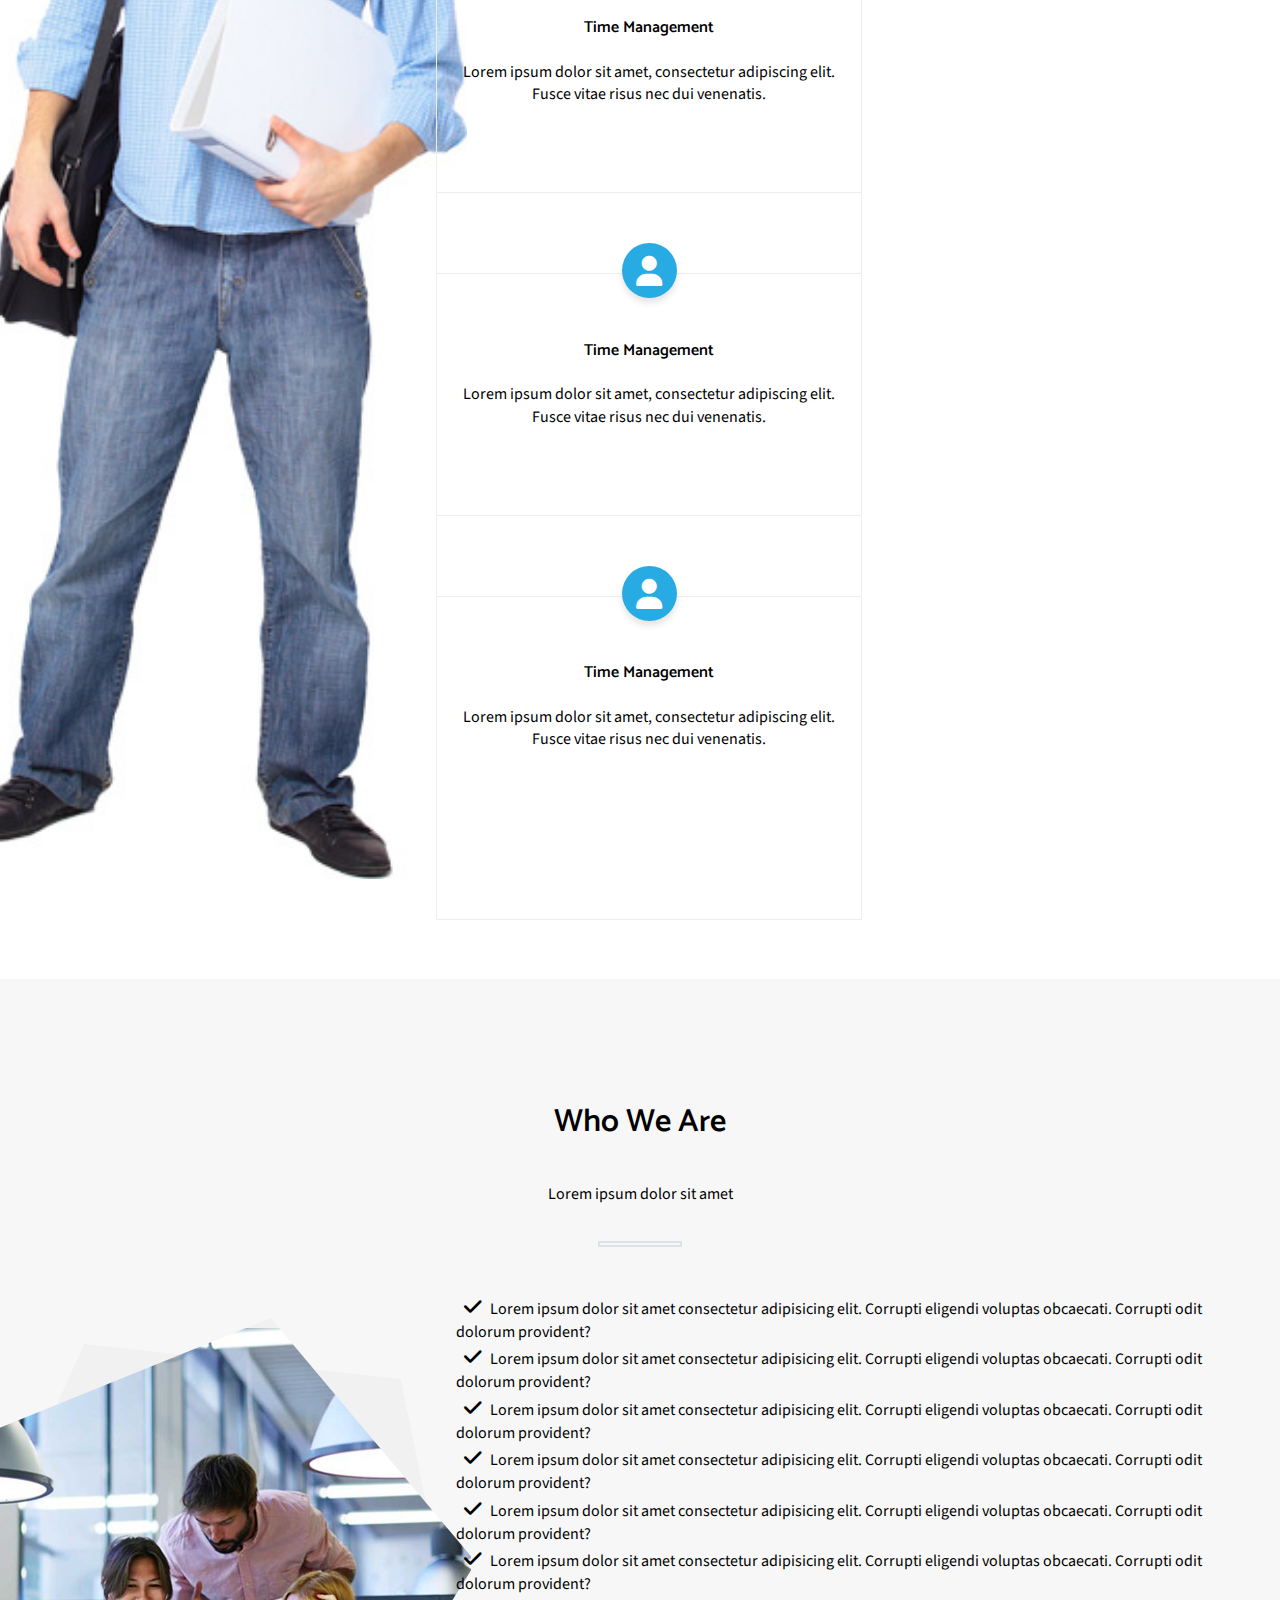
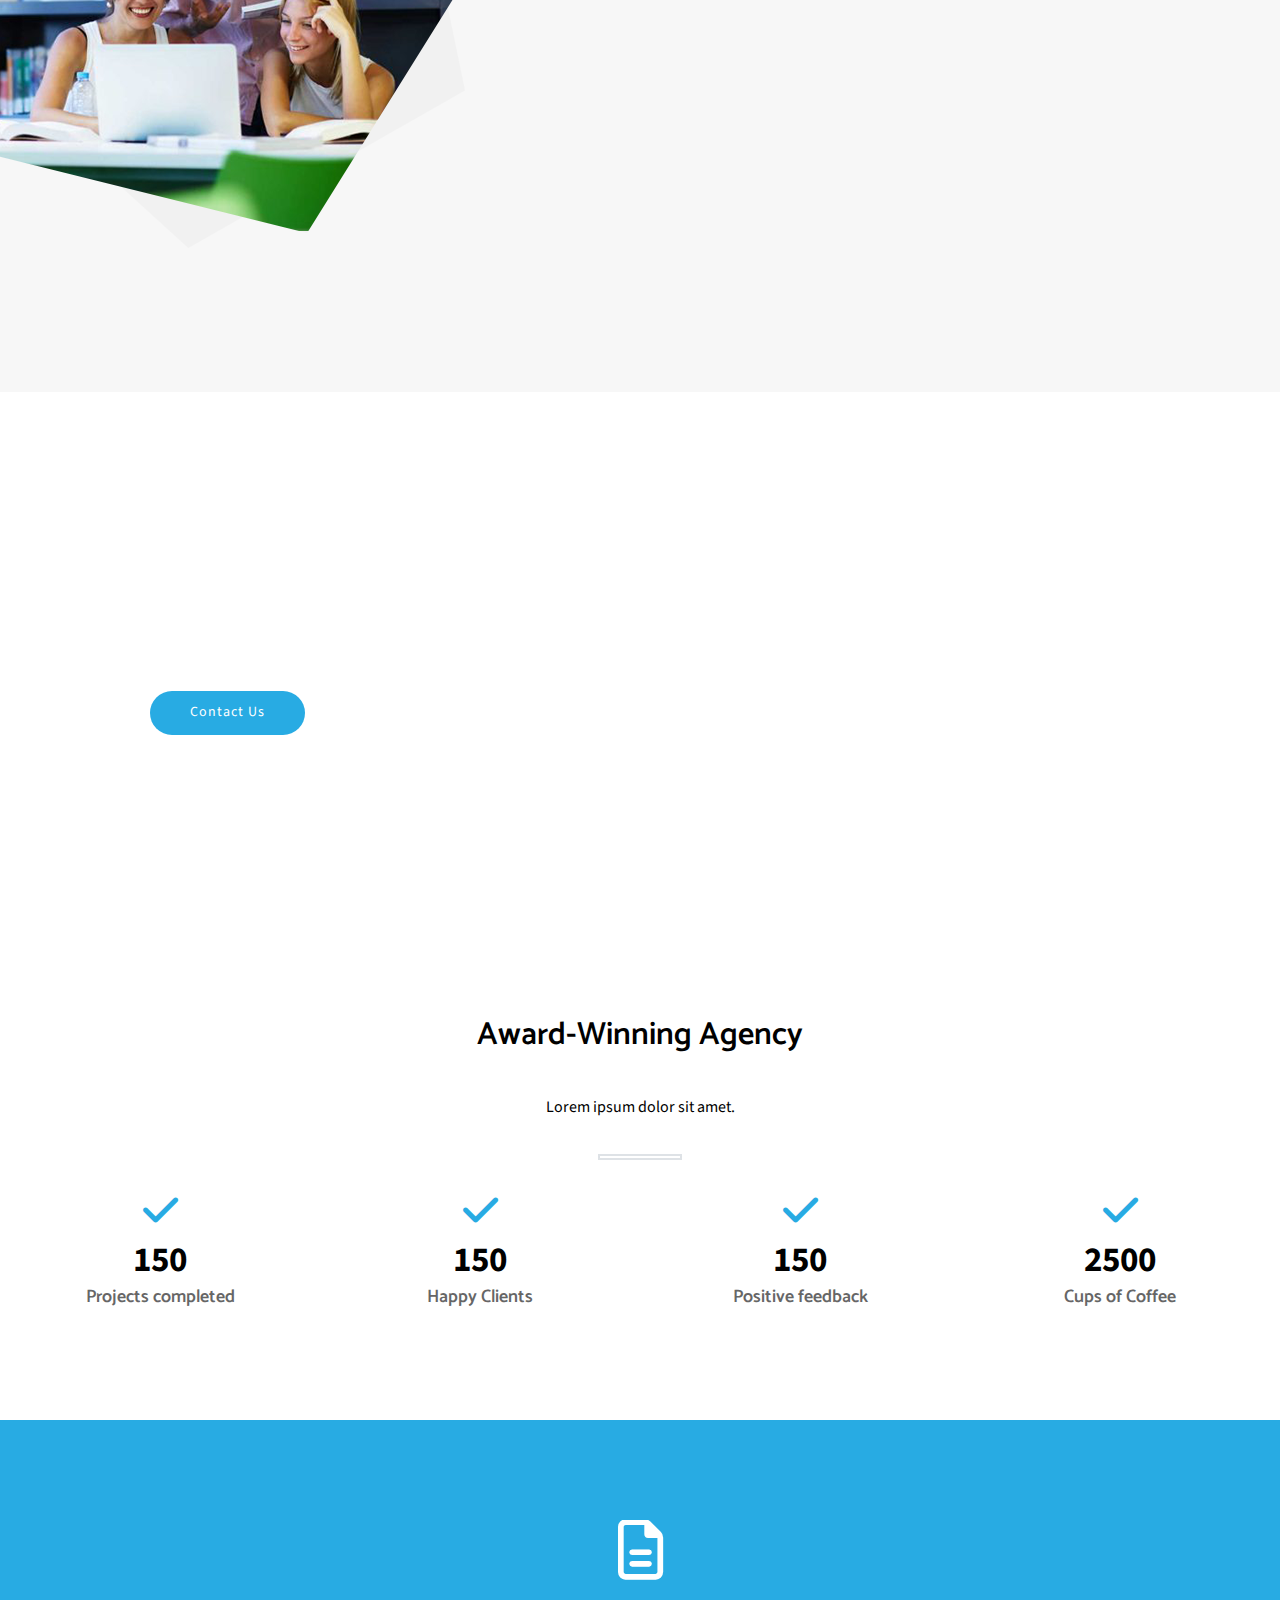
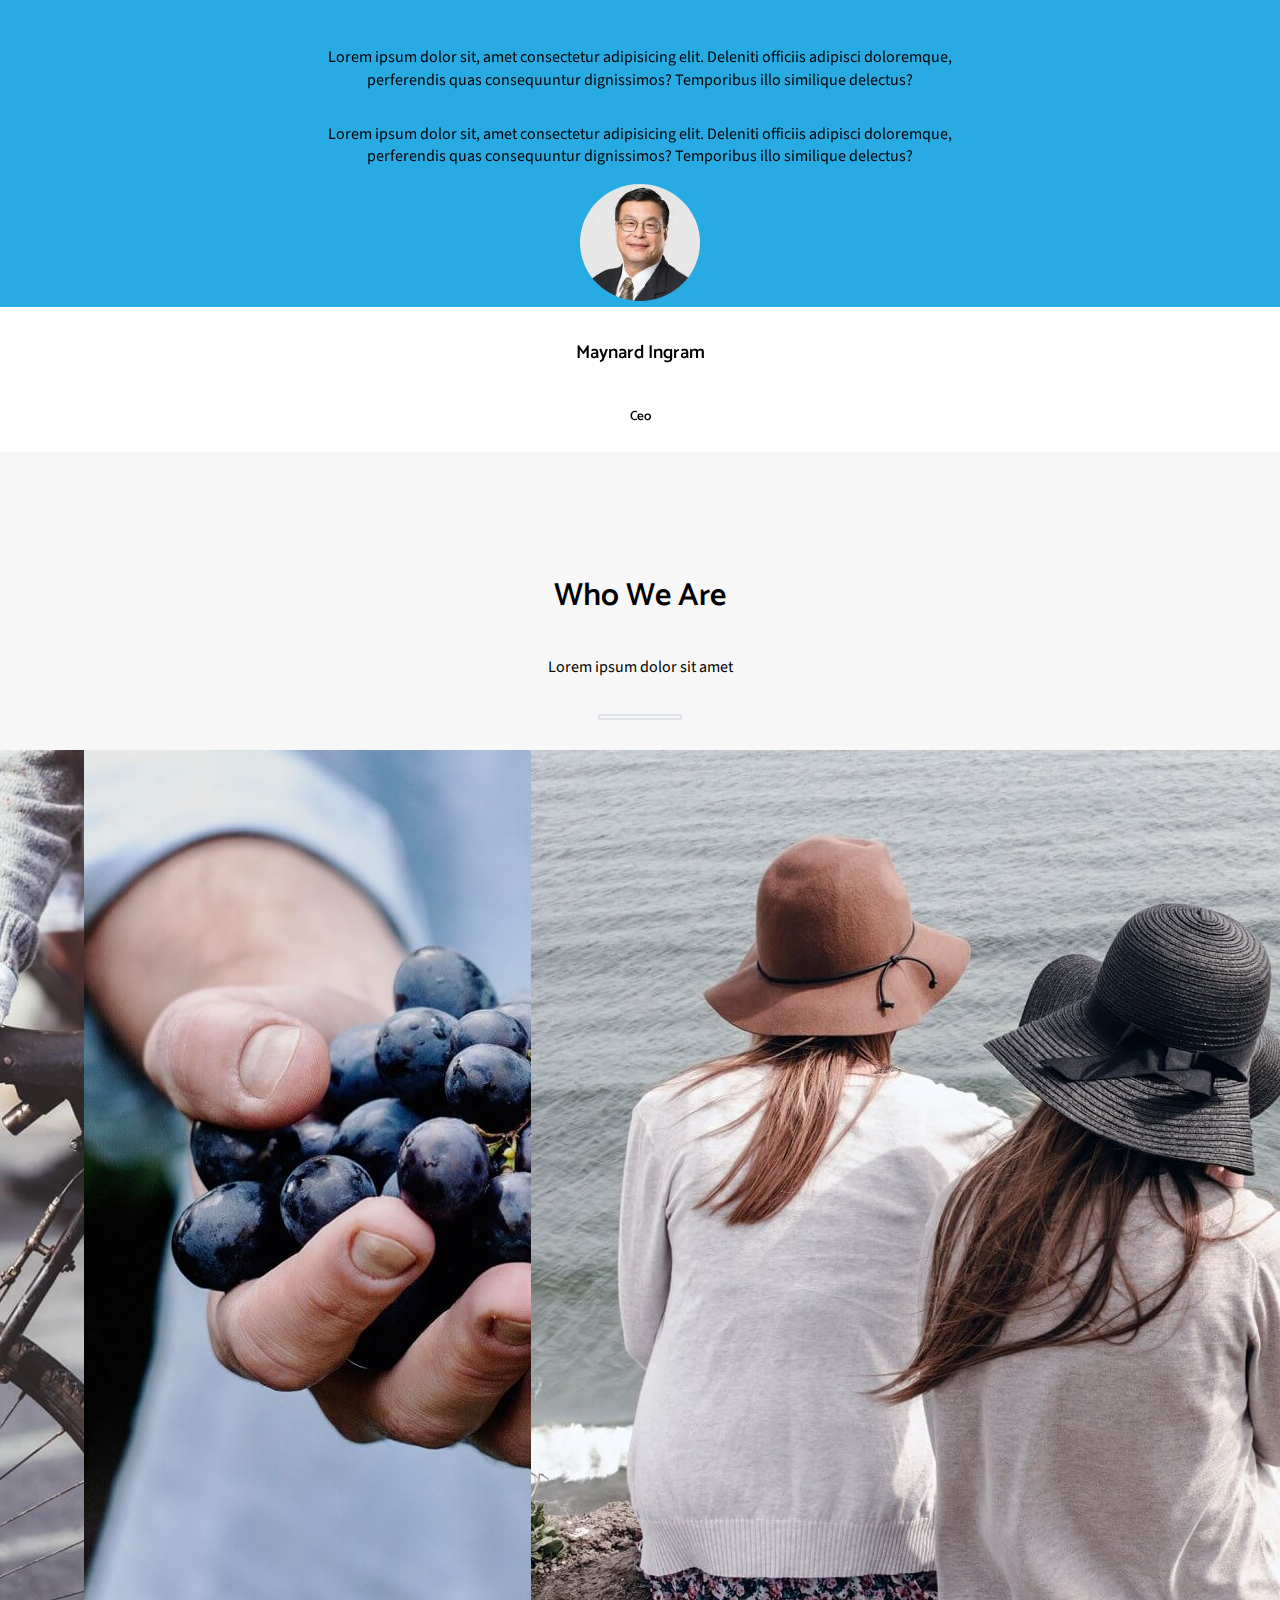
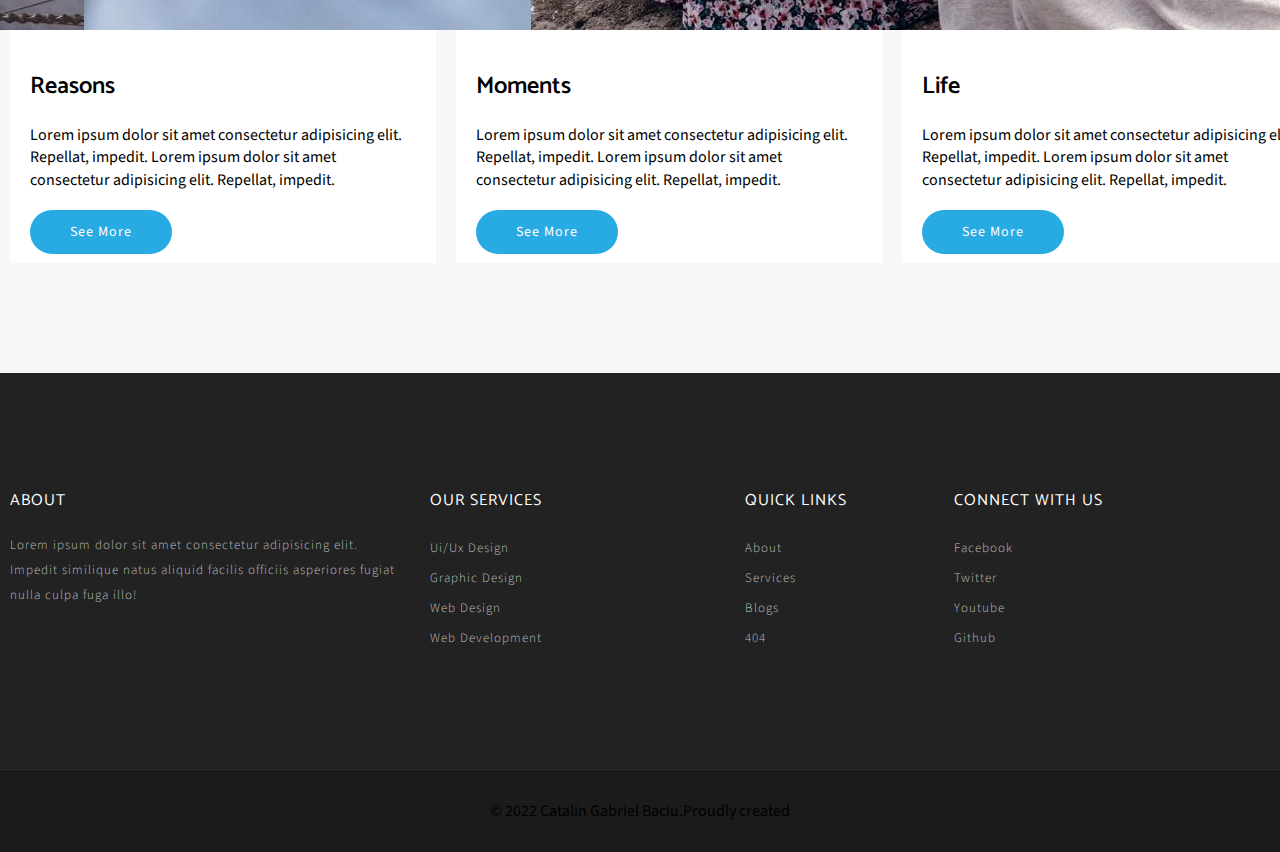
==== commit 17f90f8e: "Add files via upload" ====
--- a/index.html
+++ b/index.html
@@ -29,7 +29,7 @@
       <div class="links">
         <ul>
           <li><a href="#!">Home</a></li>
-          <li><a href="#!">About</a></li>
+          <li><a href="pages/about.html">About</a></li>
           <li><a href="#!">Blog</a></li>
           <li><a href="#!">Training</a></li>
           <li><a href="#!">Event</a></li>
@@ -42,39 +42,39 @@
       <div class="swiper mySwiper">
         <div class="swiper-wrapper">
           <div class="swiper-slide main">
+            <img src="images/slider5.jpg" alt="" />
+            <div class="wrap">
+              <h1>Planning your Design</h1>
+              <h4>Lorem ipsum dolor sit amet.</h4>
+              <a href="#!">See more</a>
+            </div>
+          </div>
+          <div class="swiper-slide main">
+            <img src="images/slider3.jpg" alt="" />
+            <div class="wrap">
+              <h1>We Combine Design and Creativity</h1>
+              <h4>Lorem ipsum dolor sit amet.</h4>
+              <a href="#!">See more</a>
+            </div>
+          </div>
+          <div class="swiper-slide main">
+            <img src="images/slider2.jpg" alt="" />
+            <div class="wrap">
+              <h1>We Combine Design and Creativity</h1>
+              <h4>Lorem ipsum dolor sit amet.</h4>
+              <a href="#!">See more</a>
+            </div>
+          </div>
+          <div class="swiper-slide main">
+            <img src="images/slider4.jpg" alt="" />
+            <div class="wrap">
+              <h1>We Combine Design and Creativity</h1>
+              <h4>Lorem ipsum dolor sit amet.</h4>
+              <a href="#!">See more</a>
+            </div>
+          </div>
+          <div class="swiper-slide main">
             <img src="images/slider1.jpg" alt="" />
-            <div class="wrap">
-              <h1>Crafting Digital Experience</h1>
-              <h4>Lorem ipsum dolor sit amet.</h4>
-              <a href="#!">See more</a>
-            </div>
-          </div>
-          <div class="swiper-slide main">
-            <img src="images/slider2.jpg" alt="" />
-            <div class="wrap">
-              <h1>We Combine Design and Creativity</h1>
-              <h4>Lorem ipsum dolor sit amet.</h4>
-              <a href="#!">See more</a>
-            </div>
-          </div>
-          <div class="swiper-slide main">
-            <img src="images/slider3.jpg" alt="" />
-            <div class="wrap">
-              <h1>We Combine Design and Creativity</h1>
-              <h4>Lorem ipsum dolor sit amet.</h4>
-              <a href="#!">See more</a>
-            </div>
-          </div>
-          <div class="swiper-slide main">
-            <img src="images/slider4.jpg" alt="" />
-            <div class="wrap">
-              <h1>We Combine Design and Creativity</h1>
-              <h4>Lorem ipsum dolor sit amet.</h4>
-              <a href="#!">See more</a>
-            </div>
-          </div>
-          <div class="swiper-slide main">
-            <img src="images/slider5.jpg" alt="" />
             <div class="wrap">
               <h1>We Combine Design and Creativity</h1>
               <h4>Lorem ipsum dolor sit amet.</h4>
@@ -252,19 +252,6 @@
                 <h5>Marketing</h5>
               </div>
             </div>
-            <!-- <div class="swiper-slide">
-              <div class="wrap-testimonial">
-                <i class="fa-regular fa-file-lines"></i>
-                <p>Lorem ipsum dolor sit, amet consectetur adipisicing elit. Deleniti officiis adipisci doloremque,
-                  perferendis quas consequuntur dignissimos? Temporibus illo similique delectus?</p>
-                <p>Lorem ipsum dolor sit, amet consectetur adipisicing elit. Deleniti officiis adipisci doloremque,
-                  perferendis quas consequuntur dignissimos? Temporibus illo similique delectus?</p>
-                <img src="images/clients3.jpg" alt="">
-                <h4>Sam Martin</h4>
-                <h5>Ceo</h5>
-              </div>
-            </div> -->
-
           </div>
           <!-- <div class="swiper-button-next"></div>
           <div class="swiper-button-prev"></div> -->
@@ -283,7 +270,7 @@
           <div class="post-item">
             <img src="images/smile1.jpg" alt="" class="img-fluid">
             <div class="posts">
-              <h2>Reasons to Smile</h2>
+              <h2>Reasons</h2>
               <p>Lorem ipsum dolor sit amet consectetur adipisicing elit. Repellat, impedit.
                 Lorem ipsum dolor sit amet consectetur adipisicing elit. Repellat, impedit.
               </p>
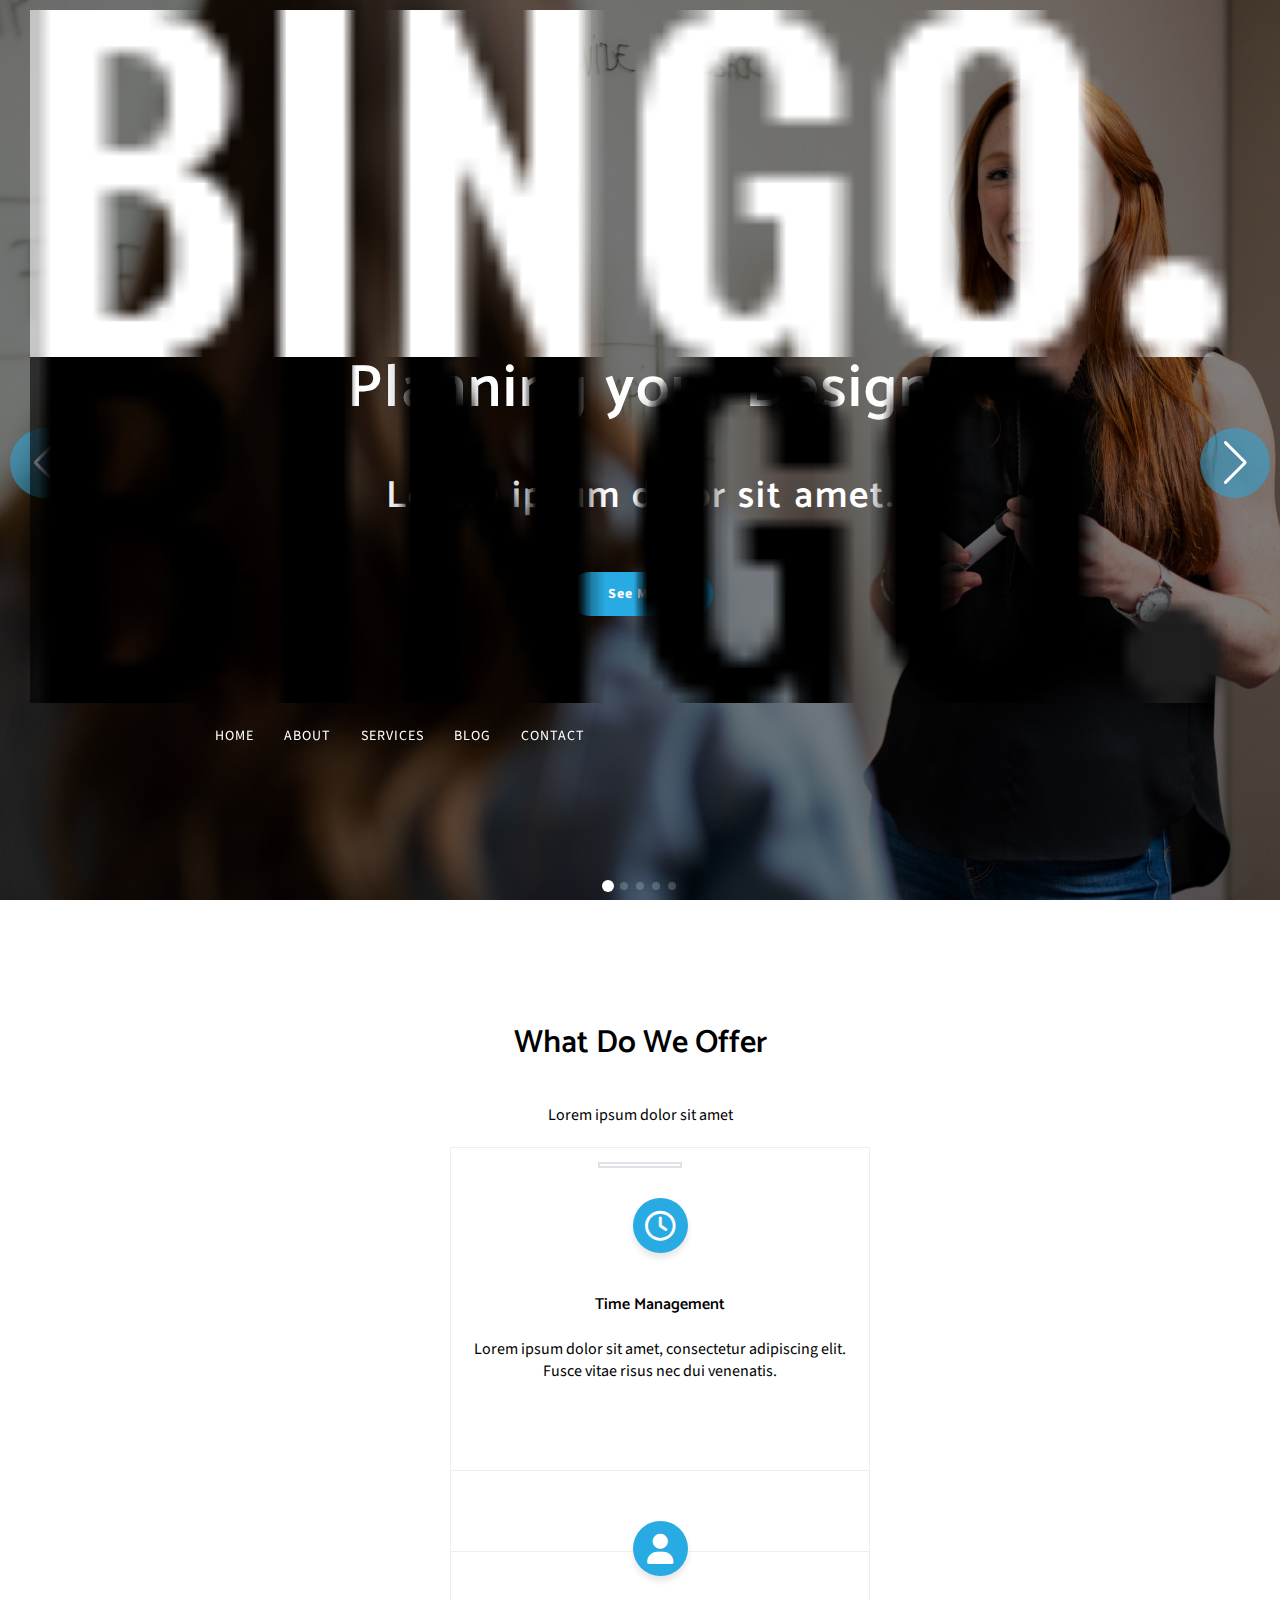
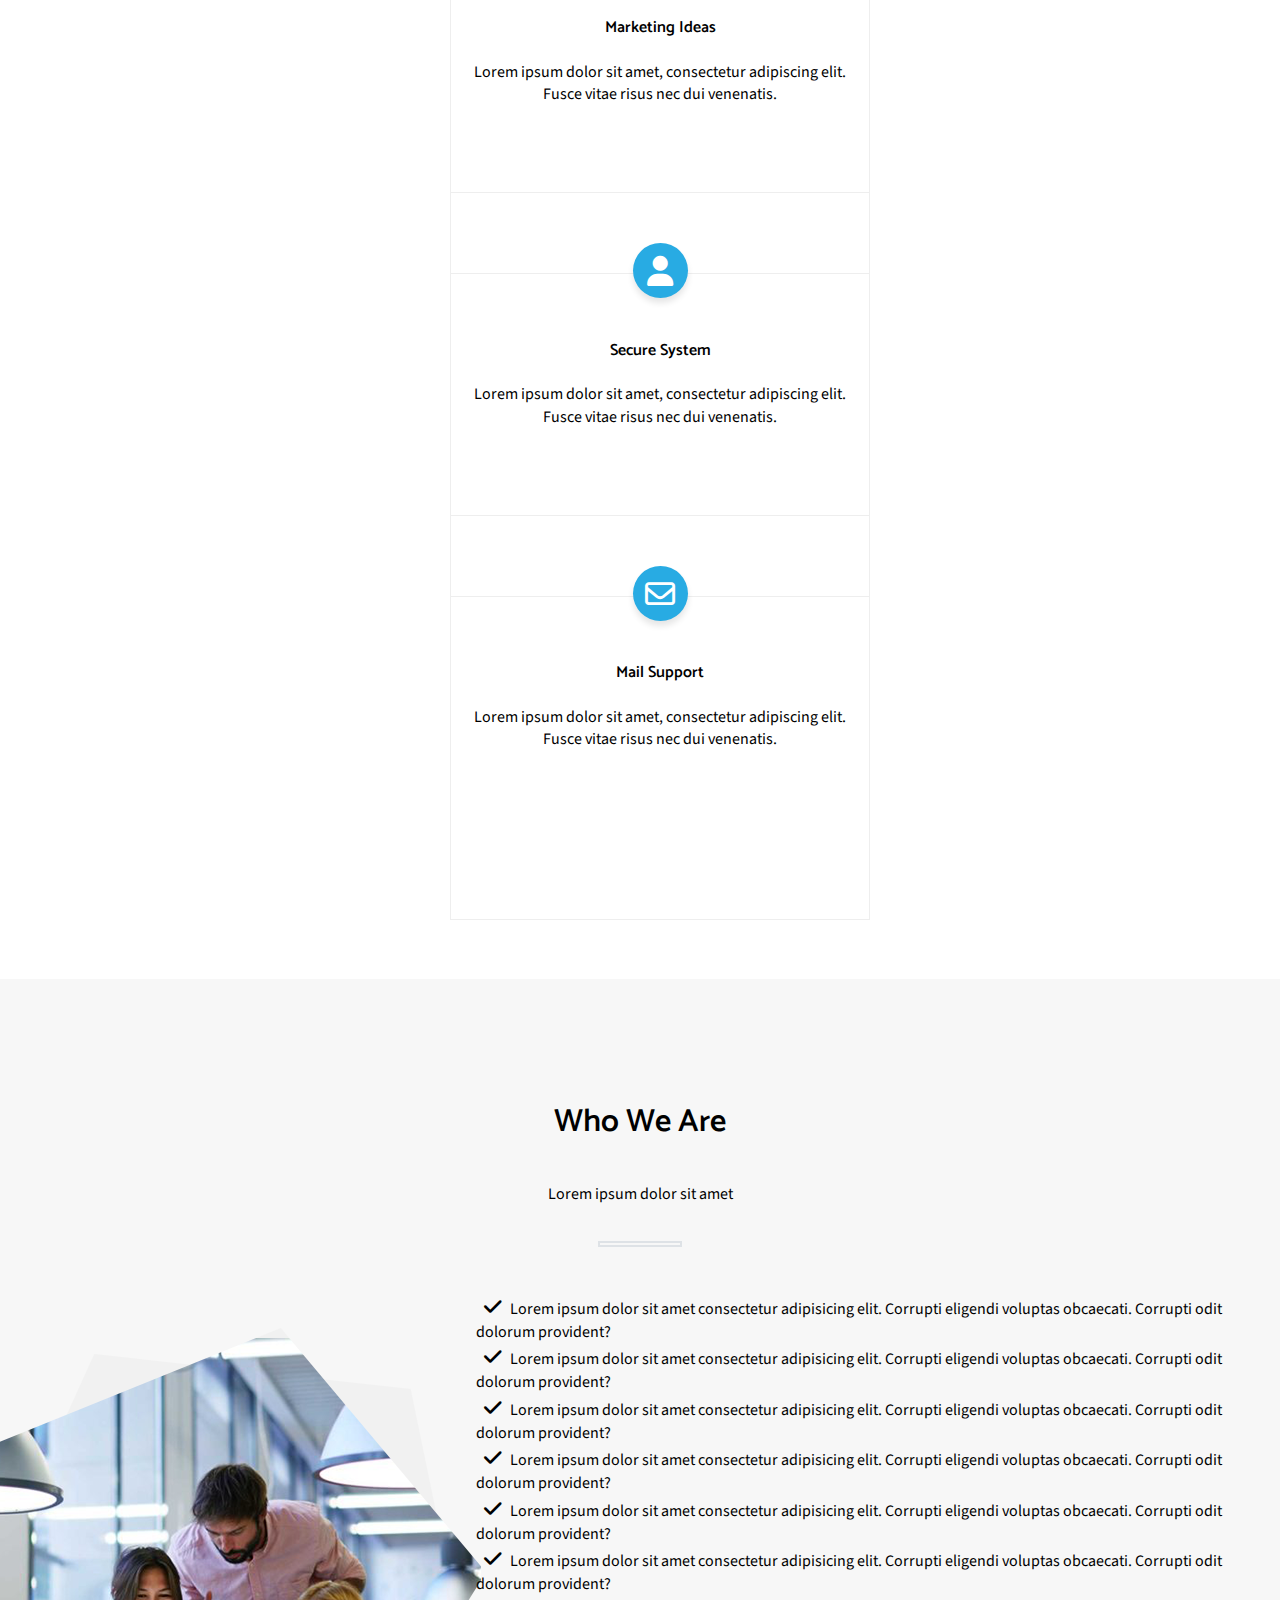
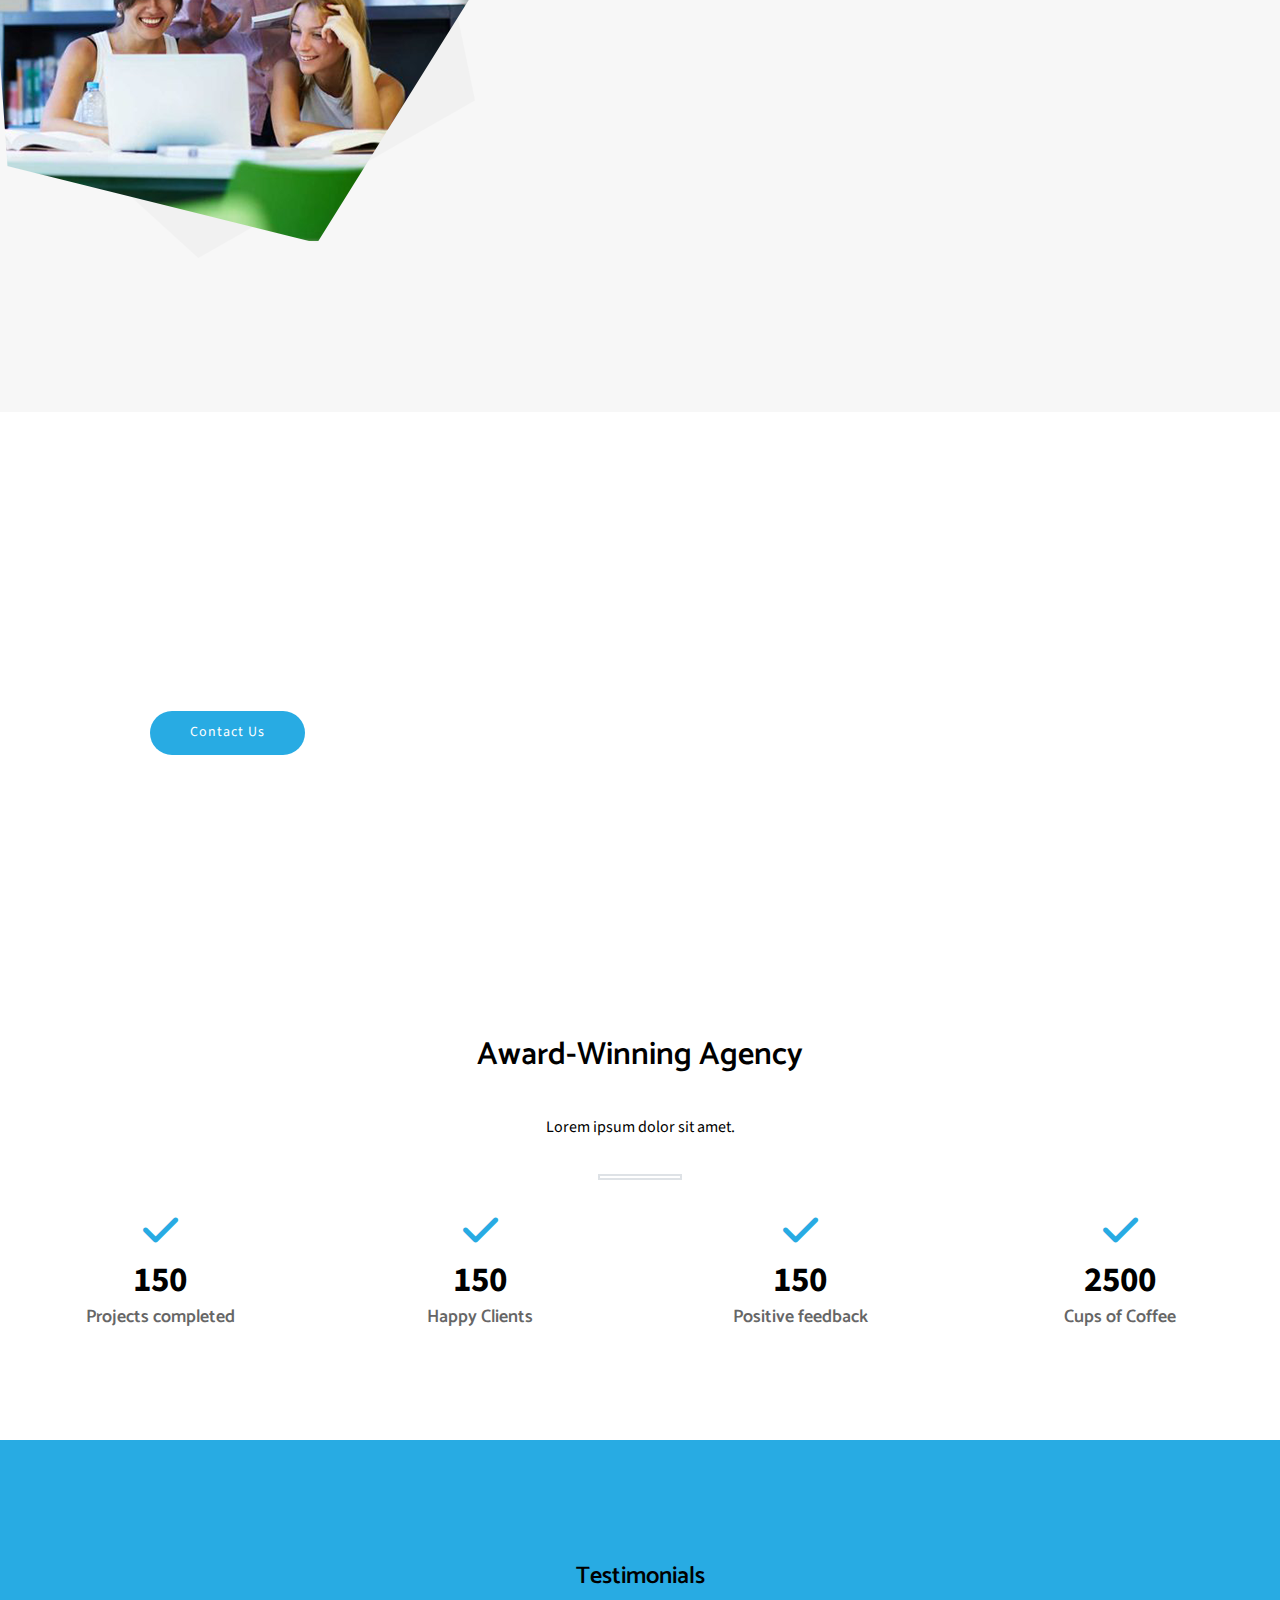
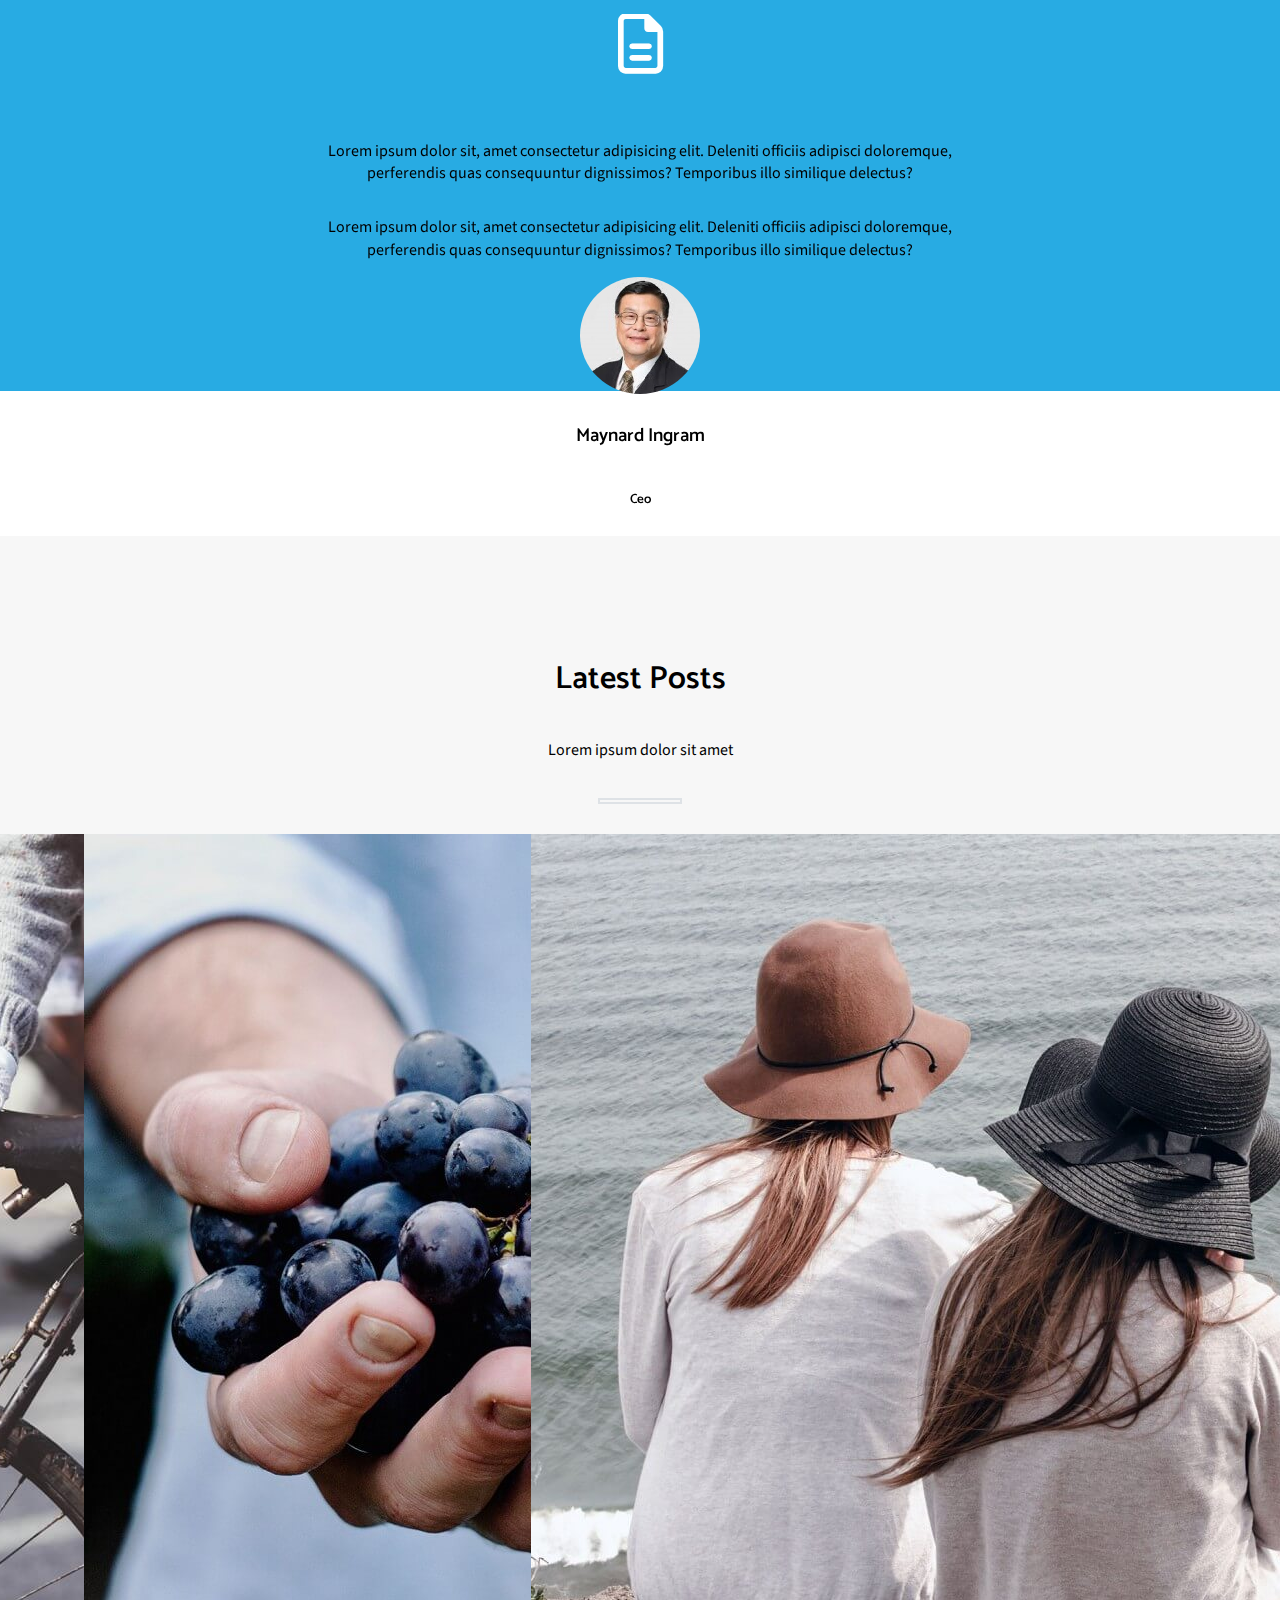
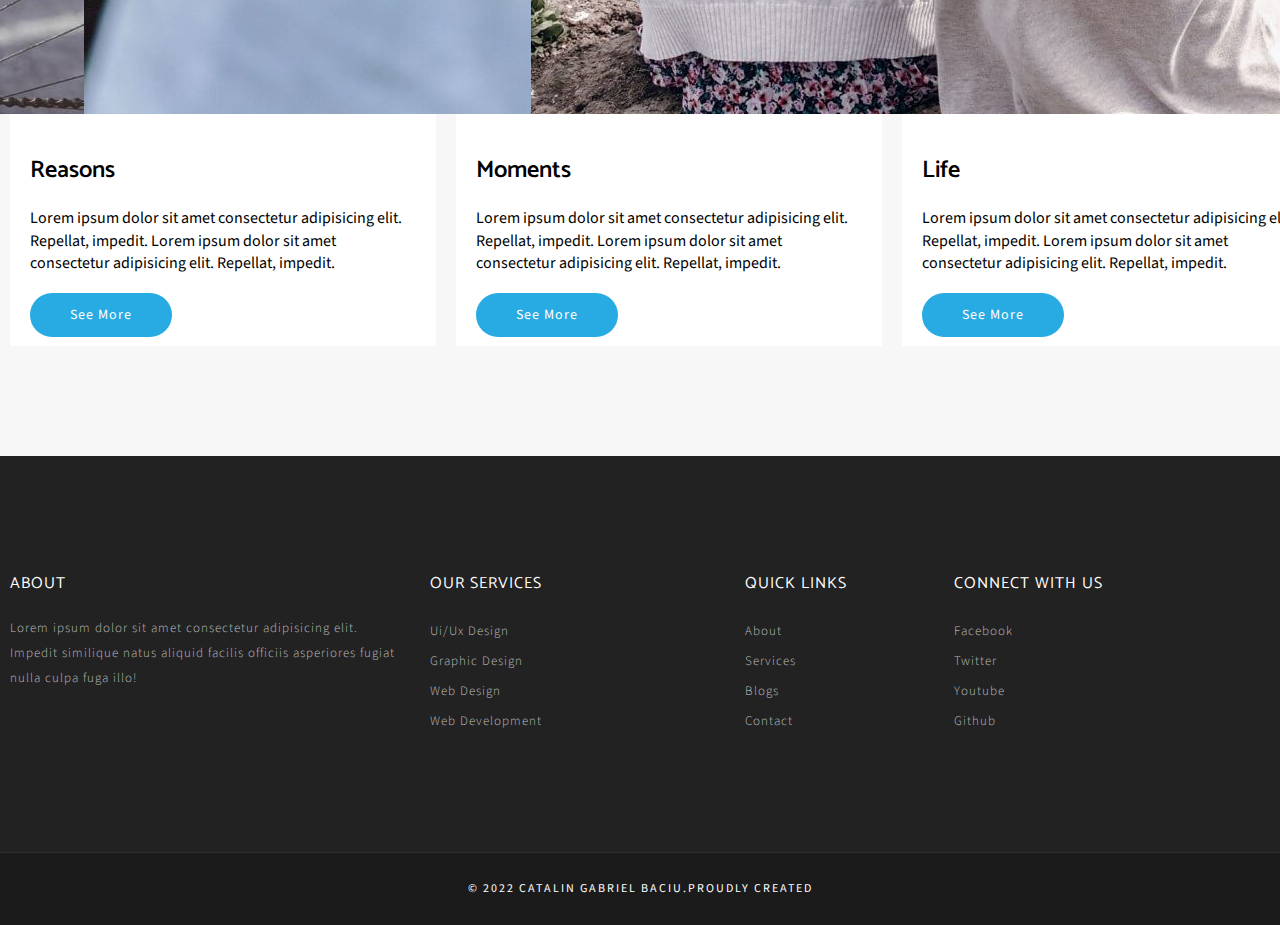
==== commit 4225f450: "Add files via upload" ====
--- a/index.html
+++ b/index.html
@@ -30,11 +30,9 @@
         <ul>
           <li><a href="#!">Home</a></li>
           <li><a href="pages/about.html">About</a></li>
-          <li><a href="#!">Blog</a></li>
-          <li><a href="#!">Training</a></li>
-          <li><a href="#!">Event</a></li>
-          <li><a href="#!">Shop</a></li>
-          <li><a href="#!">Contact</a></li>
+          <li><a href="pages/services.html">Services</a></li>
+          <li><a href="pages/blog.html">Blog</a></li>
+          <li><a href="pages/contact.html">Contact</a></li>
         </ul>
       </div>
     </div>
@@ -94,12 +92,12 @@
         <div class="line"></div>
         <div class="service">
           <div class="zxc1 d-none d-md-none d-xl-block">
-            <img src="images/member.jpg" alt="" class="img-fluid">
+            <img src="images/box.jpg" alt="" class="img-fluid">
           </div>
           <div class="zxc2">
             <div class="items">
               <div class="service-item">
-                <i class="fa-solid fa-user"></i>
+                <i class="fa-regular fa-clock"></i>
                 <h4>Time Management</h4>
                 <p>Lorem ipsum dolor sit amet, consectetur adipiscing elit. Fusce vitae risus nec dui venenatis.</p>
               </div>
@@ -107,21 +105,21 @@
             <div class="items">
               <div class="service-item">
                 <i class="fa-solid fa-user"></i>
-                <h4>Time Management</h4>
+                <h4>Marketing Ideas</h4>
                 <p>Lorem ipsum dolor sit amet, consectetur adipiscing elit. Fusce vitae risus nec dui venenatis.</p>
               </div>
             </div>
             <div class="items">
               <div class="service-item">
                 <i class="fa-solid fa-user"></i>
-                <h4>Time Management</h4>
+                <h4>Secure System</h4>
                 <p>Lorem ipsum dolor sit amet, consectetur adipiscing elit. Fusce vitae risus nec dui venenatis.</p>
               </div>
             </div>
             <div class="items">
               <div class="service-item">
-                <i class="fa-solid fa-user"></i>
-                <h4>Time Management</h4>
+                <i class="fa-regular fa-envelope"></i>
+                <h4>Mail Support</h4>
                 <p>Lorem ipsum dolor sit amet, consectetur adipiscing elit. Fusce vitae risus nec dui venenatis.</p>
               </div>
             </div>
@@ -214,6 +212,7 @@
 
     <div class="container-fluid-testimonial">
       <div class="container testimonial ">
+        <h2>Testimonials</h2>
         <div class="swiper testimonialSwiper">
           <div class="swiper-wrapper">
             <div class="swiper-slide">
@@ -263,7 +262,7 @@
 
     <div class="container-fluid-post">
       <div class="container post">
-        <h1>Who We Are</h1>
+        <h1>Latest Posts</h1>
         <p>Lorem ipsum dolor sit amet</p>
         <div class="line"></div>
         <div class="zxc3">
@@ -322,10 +321,10 @@
           <div class="content3">
             <h3>QUICK LINKS</h3>
             <ul>
-              <li><a href="#!">About</a></li>
-              <li><a href="#!">Services</a></li>
-              <li><a href="#!">Blogs</a></li>
-              <li><a href="#!">404</a></li>
+              <li><a href="pages/about.html">About</a></li>
+              <li><a href="pages/services.html">Services</a></li>
+              <li><a href="pages/blog.html">Blogs</a></li>
+              <li><a href="pages/contact.html">Contact</a></li>
             </ul>
           </div>
           <div class="content2">
--- a/style.css
+++ b/style.css
@@ -55,7 +55,6 @@
 }
 .container-fluid-footer {
   background-color: #222222;
-  color: red;
 }
 .navbar {
   background-color: #fff;
@@ -183,7 +182,7 @@
   border-radius: 100%;
   width: 120px;
   height: auto;
-  margin-bottom: 20px;
+  margin-bottom: 10px;
 }
 .wrap-testimonial i {
   font-size: 60px;
@@ -235,6 +234,7 @@
   height: auto;
   display: flex;
   justify-content: center;
+  padding: 10px;
 }
 .zxc2 {
   width: 100%;
@@ -401,16 +401,17 @@
 .copyright {
   padding: 0;
 }
-.copyright h5 {
+.copyright span {
   font-size: 12px;
   line-height: 1;
-  color: #888888;
+  color: #fff;
   font-weight: 400;
   text-transform: uppercase;
   letter-spacing: 2px;
   margin-top: 7px;
   margin-bottom: 3px;
 }
+
 @media (min-width: 1200px) {
   .navbar {
     justify-content: space-around !important;
@@ -503,3 +504,21 @@
     text-align: center;
   }
 }
+
+@media (min-width: 768px) and (max-width: 1199px) {
+  .zxc3 {
+    flex-direction: row;
+  }
+  .footer-content {
+    flex-direction: row;
+  }
+  .content1 {
+    width: 33.3%;
+  }
+  .content2 {
+    width: 25%;
+  }
+  .content3 {
+    width: 16.6%;
+  }
+}
